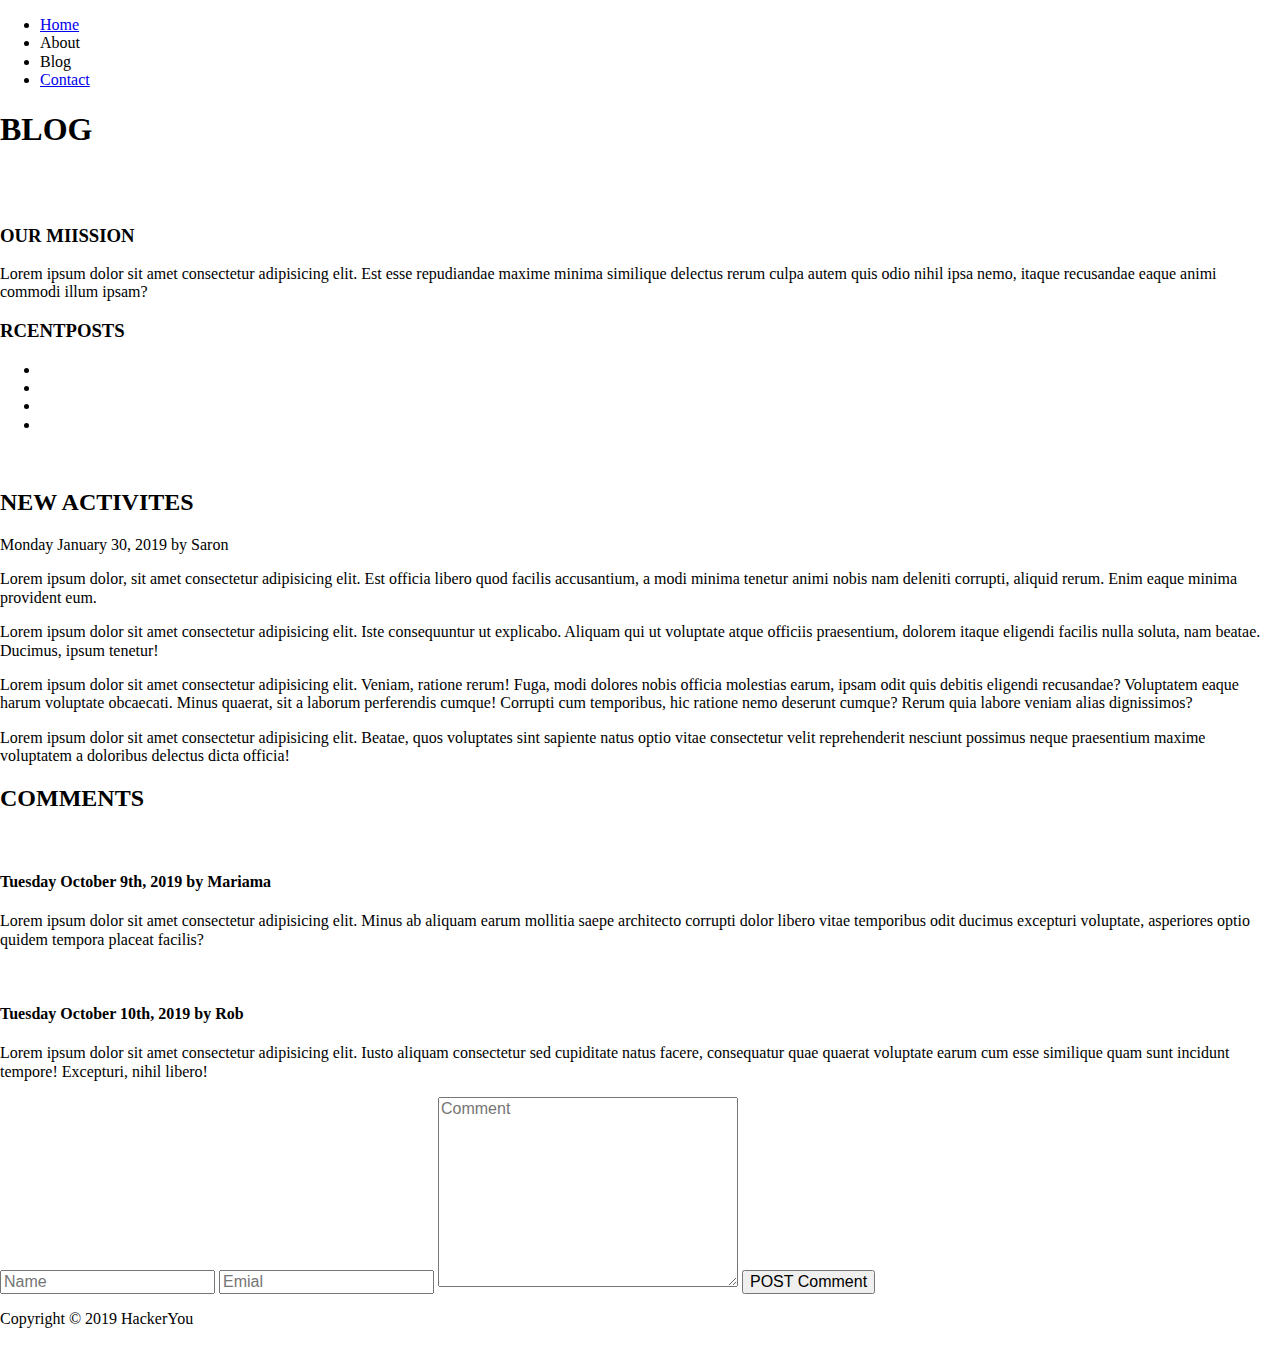
==== blog.html @ 9a39a4d1 "fill in all the html content" ====
<!DOCTYPE html>
<html lang="en">

<head>
    <meta charset="UTF-8">
    <title>Hongjian's Fun Place</title>
    <link href='http://fonts.googleapis.com/css?family=Open+Sans:400,800|Cardo:400,400italic,700' rel='stylesheet' type='text/css'>
    <link rel="stylesheet" href="styles/style.css">
</head>

<body>
    <header>
        <div class="wrapper">
            <nav>
                <ul>
                    <li><a href="index.html">Home</a></li>
                    <li><a>About</a></li>
                    <li><a>Blog</a></li>
                    <li><a href="contact.html">Contact</a></li>
                </ul>
            </nav>
            <h1>B<span>LOG</span></h1>
            <img src="" alt="">
        </div>
    </header>
    <main>
        <div class="mission">
            <img src="" alt="">
            <div>
                <h3>O<span>UR MIISSION</span></h3>
                <p>Lorem ipsum dolor sit amet consectetur adipisicing elit. Est esse repudiandae maxime minima similique delectus rerum culpa autem quis odio nihil ipsa nemo, itaque recusandae eaque animi commodi illum ipsam?</p>
            </div>
            <div>
                <h3>R<span>CENT</span>P<span>OSTS</span></h3>
                <ul>
                    <li>
                        <a href=""></a>
                    </li>
                    <li>
                        <a href=""></a>
                    </li>
                    <li>
                        <a href=""></a>
                    </li>
                    <li>
                        <a href=""></a>
                    </li>
                </ul>
            </div>
        </div>
        <div class="post">
            <img src="" alt="">
            <div class="postContent">
                <h2>N<span>EW ACTIVITES</span></h2>
                <p class="date">Monday January 30, 2019 by Saron</p>
                <p>Lorem ipsum dolor, sit amet consectetur adipisicing elit. Est officia libero quod facilis accusantium, a modi minima tenetur animi nobis nam deleniti corrupti, aliquid rerum. Enim eaque minima provident eum.</p>
                <p>Lorem ipsum dolor sit amet consectetur adipisicing elit. Iste consequuntur ut explicabo. Aliquam qui ut voluptate atque officiis praesentium, dolorem itaque eligendi facilis nulla soluta, nam beatae. Ducimus, ipsum tenetur!</p>
                <p>Lorem ipsum dolor sit amet consectetur adipisicing elit. Veniam, ratione rerum! Fuga, modi dolores nobis officia molestias earum, ipsam odit quis debitis eligendi recusandae? Voluptatem eaque harum voluptate obcaecati. Minus quaerat, sit
                    a laborum perferendis cumque! Corrupti cum temporibus, hic ratione nemo deserunt cumque? Rerum quia labore veniam alias dignissimos?
                </p>
                <p>Lorem ipsum dolor sit amet consectetur adipisicing elit. Beatae, quos voluptates sint sapiente natus optio vitae consectetur velit reprehenderit nesciunt possimus neque praesentium maxime voluptatem a doloribus delectus dicta officia!</p>
            </div>
        </div>
        <div class="comments">
            <h2>C<span>OMMENTS</span></h2>

            <div>
                <img src="" alt="">
                <h4>Tuesday October 9th, 2019 by Mariama</h4>
                <p>Lorem ipsum dolor sit amet consectetur adipisicing elit. Minus ab aliquam earum mollitia saepe architecto corrupti dolor libero vitae temporibus odit ducimus excepturi voluptate, asperiores optio quidem tempora placeat facilis?</p>
            </div>
            <div>
                <img src="" alt="">
                <h4>Tuesday October 10th, 2019 by Rob</h4>
                <p>Lorem ipsum dolor sit amet consectetur adipisicing elit. Iusto aliquam consectetur sed cupiditate natus facere, consequatur quae quaerat voluptate earum cum esse similique quam sunt incidunt tempore! Excepturi, nihil libero!</p>
            </div>

            <form action="">
                <input type="text" placeholder="Name">
                <input type="emial" placeholder="Emial">
                <textarea name="specialInstructions" id="specialInstructions" cols="30" rows="10" placeholder="Comment"></textarea>
                <button type="submit">POST Comment</button>
            </form>

        </div>
        <div>

        </div>
    </main>
    <footer>
        <p>Copyright © 2019 HackerYou</p>
    </footer>
</body>

</html>
---- styles/style.css ----
html {
  line-height: 1.15;
  -ms-text-size-adjust: 100%;
  -webkit-text-size-adjust: 100%;
}

body {
  margin: 0;
}

article,
aside,
footer,
header,
nav,
section {
  display: block;
}

h1 {
  font-size: 2em;
  margin: 0.67em 0;
}

figcaption,
figure,
main {
  display: block;
}

figure {
  margin: 1em 40px;
}

hr {
  -webkit-box-sizing: content-box;
          box-sizing: content-box;
  height: 0;
  overflow: visible;
}

pre {
  font-family: monospace, monospace;
  font-size: 1em;
}

a {
  background-color: transparent;
  -webkit-text-decoration-skip: objects;
}

abbr[title] {
  border-bottom: none;
  text-decoration: underline;
  -webkit-text-decoration: underline dotted;
          text-decoration: underline dotted;
}

b,
strong {
  font-weight: inherit;
}

b,
strong {
  font-weight: bolder;
}

code,
kbd,
samp {
  font-family: monospace, monospace;
  font-size: 1em;
}

dfn {
  font-style: italic;
}

mark {
  background-color: #ff0;
  color: #000;
}

small {
  font-size: 80%;
}

sub,
sup {
  font-size: 75%;
  line-height: 0;
  position: relative;
  vertical-align: baseline;
}

sub {
  bottom: -0.25em;
}

sup {
  top: -0.5em;
}

audio,
video {
  display: inline-block;
}

audio:not([controls]) {
  display: none;
  height: 0;
}

img {
  border-style: none;
}

svg:not(:root) {
  overflow: hidden;
}

button,
input,
optgroup,
select,
textarea {
  font-family: sans-serif;
  font-size: 100%;
  line-height: 1.15;
  margin: 0;
}

button,
input {
  overflow: visible;
}

button,
select {
  text-transform: none;
}

button,
html [type=button],
[type=reset],
[type=submit] {
  -webkit-appearance: button;
}

button::-moz-focus-inner,
[type=button]::-moz-focus-inner,
[type=reset]::-moz-focus-inner,
[type=submit]::-moz-focus-inner {
  border-style: none;
  padding: 0;
}

button:-moz-focusring,
[type=button]:-moz-focusring,
[type=reset]:-moz-focusring,
[type=submit]:-moz-focusring {
  outline: 1px dotted ButtonText;
}

fieldset {
  padding: 0.35em 0.75em 0.625em;
}

legend {
  -webkit-box-sizing: border-box;
          box-sizing: border-box;
  color: inherit;
  display: table;
  max-width: 100%;
  padding: 0;
  white-space: normal;
}

progress {
  display: inline-block;
  vertical-align: baseline;
}

textarea {
  overflow: auto;
}

[type=checkbox],
[type=radio] {
  -webkit-box-sizing: border-box;
          box-sizing: border-box;
  padding: 0;
}

[type=number]::-webkit-inner-spin-button,
[type=number]::-webkit-outer-spin-button {
  height: auto;
}

[type=search] {
  -webkit-appearance: textfield;
  outline-offset: -2px;
}

[type=search]::-webkit-search-cancel-button,
[type=search]::-webkit-search-decoration {
  -webkit-appearance: none;
}

::-webkit-file-upload-button {
  -webkit-appearance: button;
  font: inherit;
}

details,
menu {
  display: block;
}

summary {
  display: list-item;
}

canvas {
  display: inline-block;
}

template {
  display: none;
}

[hidden] {
  display: none;
}

.clearfix:after {
  visibility: hidden;
  display: block;
  font-size: 0;
  content: "";
  clear: both;
  height: 0;
}

html {
  -webkit-box-sizing: border-box;
  box-sizing: border-box;
}

*,
*:before,
*:after {
  -webkit-box-sizing: inherit;
          box-sizing: inherit;
}

.sr-only {
  position: absolute;
  width: 1px;
  height: 1px;
  margin: -1px;
  border: 0;
  padding: 0;
  white-space: nowrap;
  -webkit-clip-path: inset(100%);
          clip-path: inset(100%);
  clip: rect(0 0 0 0);
  overflow: hidden;
}
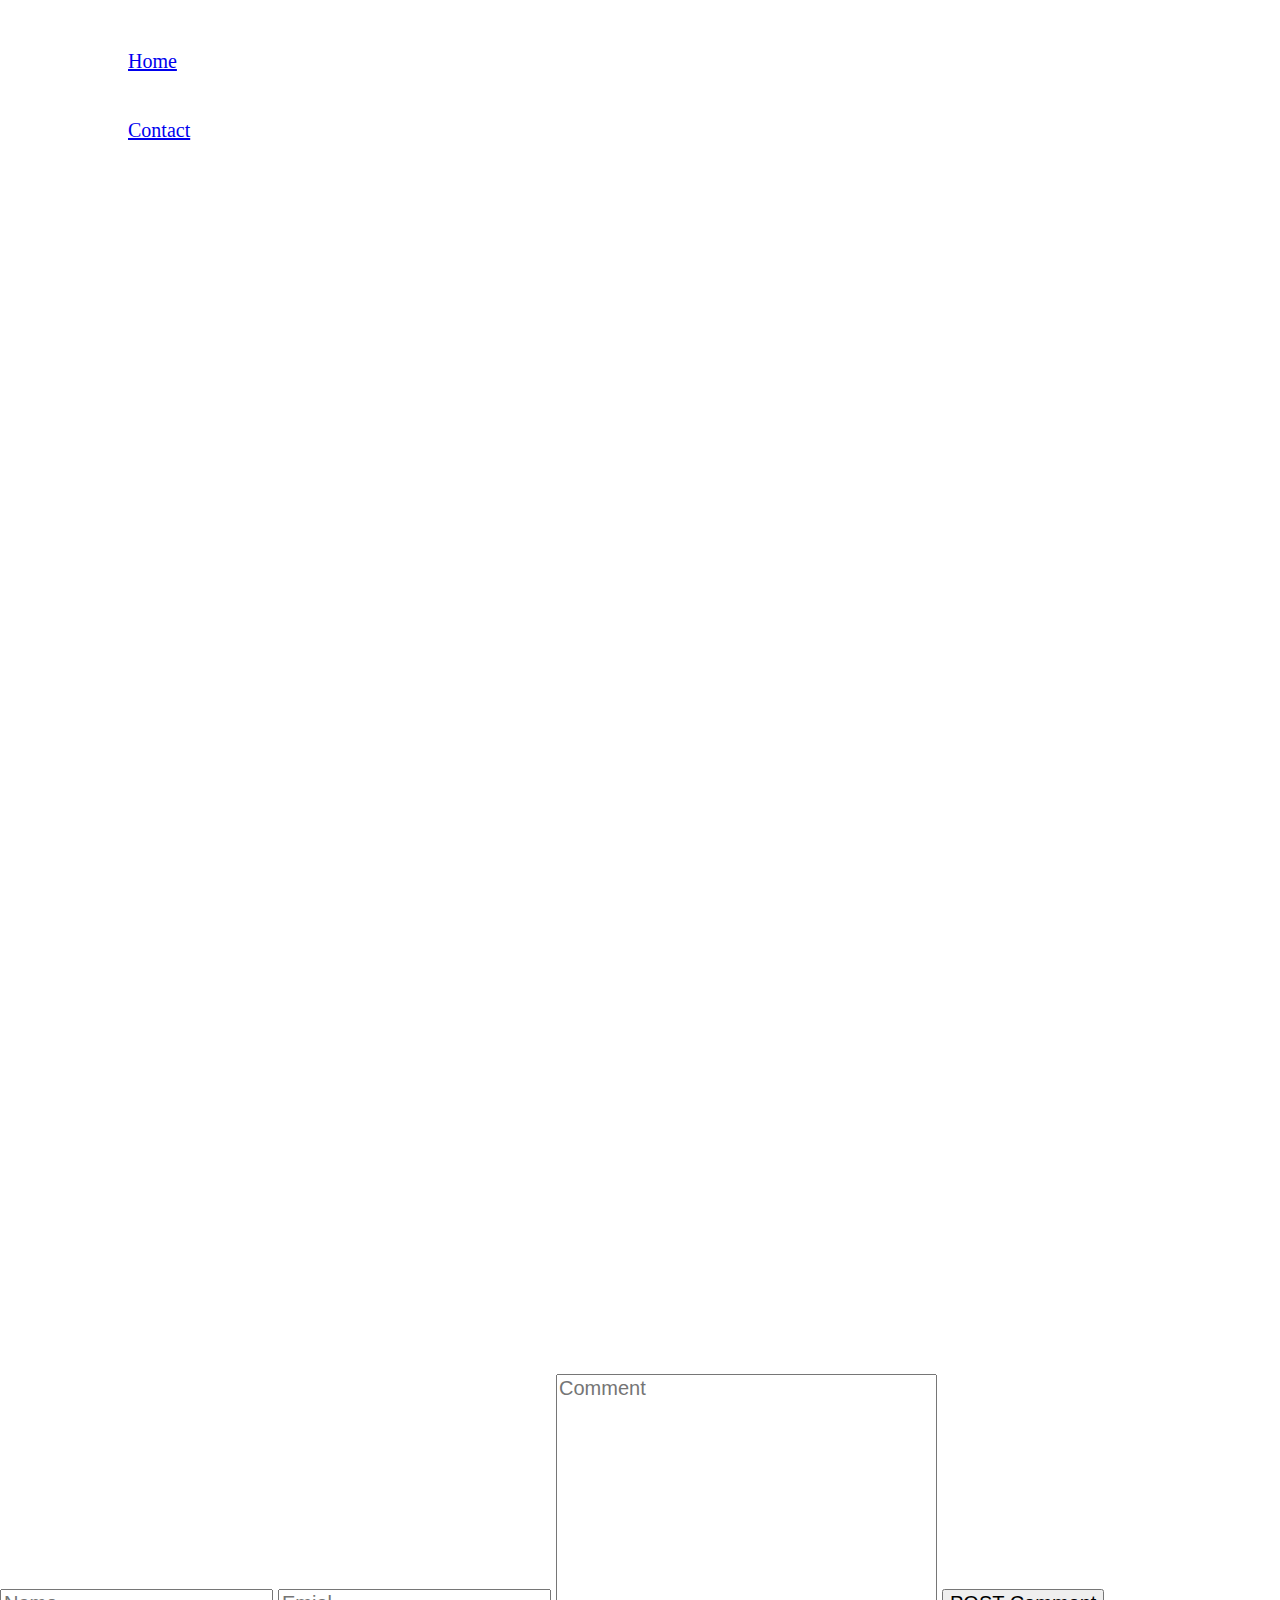
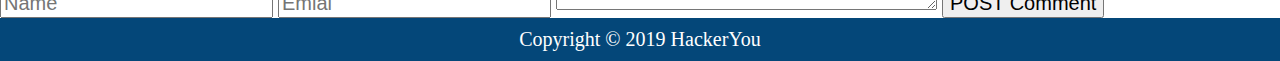
==== commit 8041274f: "add img src to html, add some css" ====
--- a/blog.html
+++ b/blog.html
@@ -10,7 +10,7 @@
 
 <body>
     <header>
-        <div class="wrapper">
+        <div class="wrapper clearfix">
             <nav>
                 <ul>
                     <li><a href="index.html">Home</a></li>
--- a/styles/style.css
+++ b/styles/style.css
@@ -267,4 +267,98 @@
           clip-path: inset(100%);
   clip: rect(0 0 0 0);
   overflow: hidden;
+}
+
+.homeHeader {
+  background-image: url("../funplaceAssets/homeHeader.jpg");
+  background-size: cover;
+  background-position: center;
+  height: 100vh;
+  position: relative;
+}
+
+.homeHeader img {
+  position: absolute;
+  right: 0;
+  bottom: -200px;
+}
+
+.homeHeader h1 {
+  float: left;
+  height: 80%;
+  display: -webkit-box;
+  display: -ms-flexbox;
+  display: flex;
+  -webkit-box-align: end;
+      -ms-flex-align: end;
+          align-items: flex-end;
+}
+
+.gallery {
+  background: #474BB5;
+  background-size: cover;
+  background-position: center;
+  text-align: center;
+}
+
+.gallery ul {
+  margin: 0 40px;
+}
+
+.gallery li {
+  float: left;
+  width: calc((100% - 40px)/3);
+}
+
+.gallery li:first-child {
+  margin-left: 20px;
+}
+
+body {
+  color: white;
+  font-size: 20px;
+}
+
+header {
+  display: -webkit-box;
+  display: -ms-flexbox;
+  display: flex;
+}
+
+header,
+section {
+  padding: 50px 0;
+}
+
+ul {
+  padding: 0;
+  margin: 0;
+  list-style: none;
+}
+
+img {
+  max-width: 100%;
+}
+
+h1 {
+  margin: 0;
+  font-size: 7.26rem;
+  width: 400px;
+  font-weight: 400;
+  float: left;
+}
+
+footer {
+  background-color: #044779;
+  text-align: center;
+  padding: 10px 0;
+}
+
+footer p {
+  margin: 0;
+}
+
+.wrapper {
+  width: 80%;
+  margin: 0 auto;
 }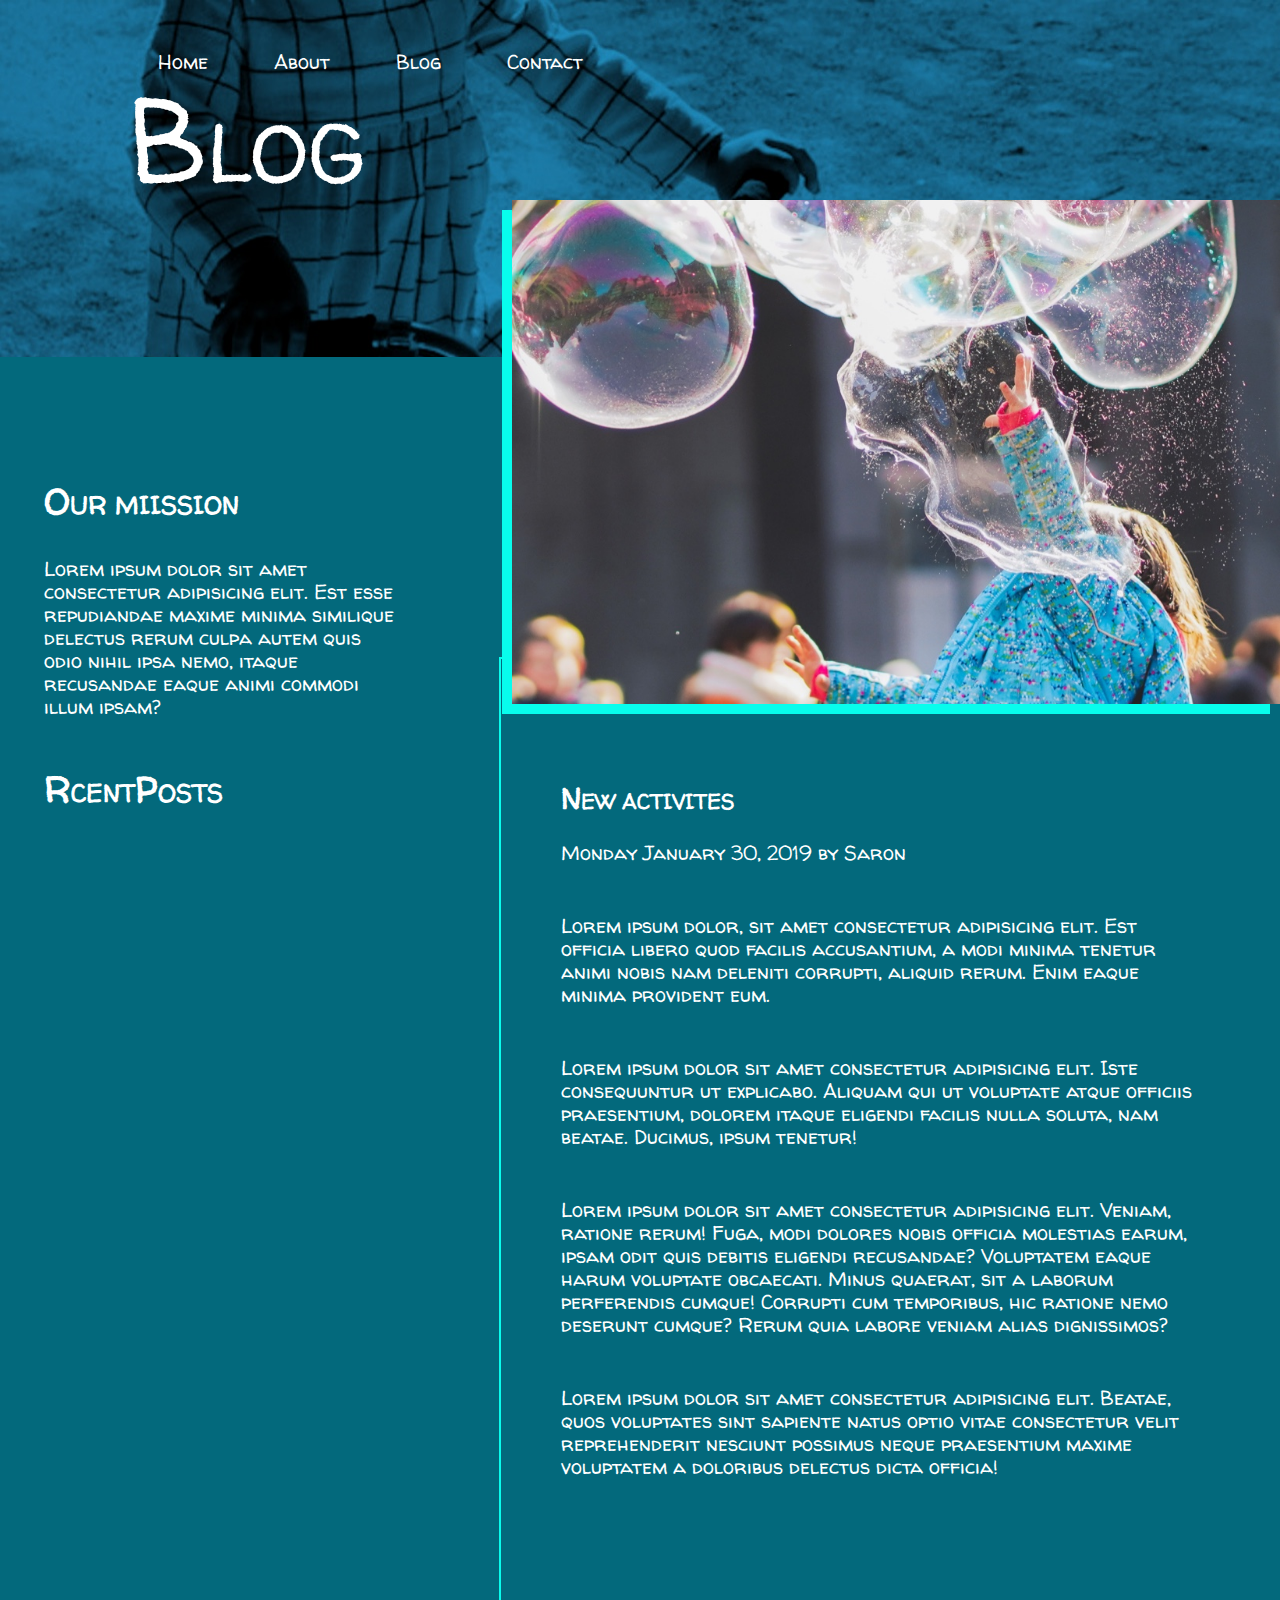
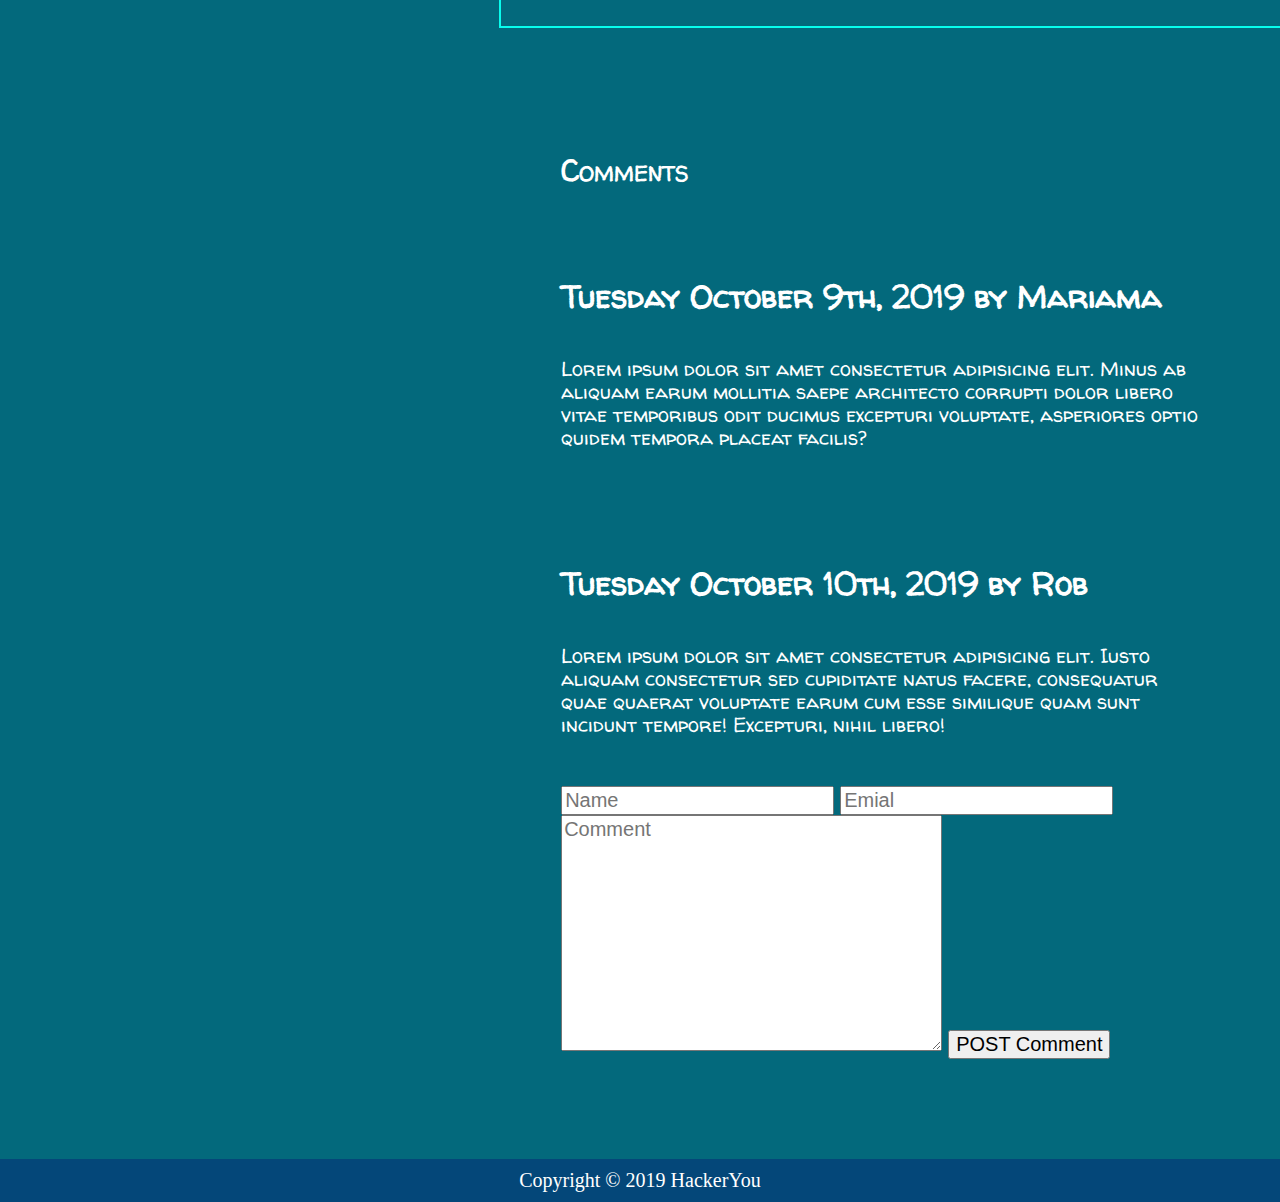
==== commit 09757cae: "adding more css" ====
--- a/blog.html
+++ b/blog.html
@@ -4,12 +4,14 @@
 <head>
     <meta charset="UTF-8">
     <title>Hongjian's Fun Place</title>
-    <link href='http://fonts.googleapis.com/css?family=Open+Sans:400,800|Cardo:400,400italic,700' rel='stylesheet' type='text/css'>
+    <link rel="preconnect" href="https://fonts.googleapis.com">
+    <link rel="preconnect" href="https://fonts.gstatic.com" crossorigin>
+    <link href="https://fonts.googleapis.com/css2?family=Walter+Turncoat&display=swap" rel="stylesheet">
     <link rel="stylesheet" href="styles/style.css">
 </head>
 
 <body>
-    <header>
+    <header class="blogHeader">
         <div class="wrapper clearfix">
             <nav>
                 <ul>
@@ -23,34 +25,36 @@
             <img src="" alt="">
         </div>
     </header>
-    <main>
+    <main class="blogMain">
         <div class="mission">
             <img src="" alt="">
-            <div>
+            <div class="wrapper">
                 <h3>O<span>UR MIISSION</span></h3>
                 <p>Lorem ipsum dolor sit amet consectetur adipisicing elit. Est esse repudiandae maxime minima similique delectus rerum culpa autem quis odio nihil ipsa nemo, itaque recusandae eaque animi commodi illum ipsam?</p>
+                <div>
+                    <h3>R<span>CENT</span>P<span>OSTS</span></h3>
+                    <ul>
+                        <li>
+                            <a href=""></a>
+                        </li>
+                        <li>
+                            <a href=""></a>
+                        </li>
+                        <li>
+                            <a href=""></a>
+                        </li>
+                        <li>
+                            <a href=""></a>
+                        </li>
+                    </ul>
+                </div>
             </div>
-            <div>
-                <h3>R<span>CENT</span>P<span>OSTS</span></h3>
-                <ul>
-                    <li>
-                        <a href=""></a>
-                    </li>
-                    <li>
-                        <a href=""></a>
-                    </li>
-                    <li>
-                        <a href=""></a>
-                    </li>
-                    <li>
-                        <a href=""></a>
-                    </li>
-                </ul>
-            </div>
+
         </div>
+        <img id="blogPostImage" src="funplaceAssets/blogPostImage.jpg" alt="blogPostImage">
         <div class="post">
-            <img src="" alt="">
-            <div class="postContent">
+
+            <div class="postContent wrapper">
                 <h2>N<span>EW ACTIVITES</span></h2>
                 <p class="date">Monday January 30, 2019 by Saron</p>
                 <p>Lorem ipsum dolor, sit amet consectetur adipisicing elit. Est officia libero quod facilis accusantium, a modi minima tenetur animi nobis nam deleniti corrupti, aliquid rerum. Enim eaque minima provident eum.</p>
@@ -60,32 +64,31 @@
                 </p>
                 <p>Lorem ipsum dolor sit amet consectetur adipisicing elit. Beatae, quos voluptates sint sapiente natus optio vitae consectetur velit reprehenderit nesciunt possimus neque praesentium maxime voluptatem a doloribus delectus dicta officia!</p>
             </div>
+            <div class="comments wrapper">
+                <h2>C<span>OMMENTS</span></h2>
+
+                <div>
+                    <img src="" alt="">
+                    <h4>Tuesday October 9th, 2019 by Mariama</h4>
+                    <p>Lorem ipsum dolor sit amet consectetur adipisicing elit. Minus ab aliquam earum mollitia saepe architecto corrupti dolor libero vitae temporibus odit ducimus excepturi voluptate, asperiores optio quidem tempora placeat facilis?</p>
+                </div>
+                <div>
+                    <img src="" alt="">
+                    <h4>Tuesday October 10th, 2019 by Rob</h4>
+                    <p>Lorem ipsum dolor sit amet consectetur adipisicing elit. Iusto aliquam consectetur sed cupiditate natus facere, consequatur quae quaerat voluptate earum cum esse similique quam sunt incidunt tempore! Excepturi, nihil libero!</p>
+                </div>
+
+                <form action="">
+                    <input type="text" placeholder="Name">
+                    <input type="emial" placeholder="Emial">
+                    <textarea name="specialInstructions" id="specialInstructions" cols="30" rows="10" placeholder="Comment"></textarea>
+                    <button type="submit">POST Comment</button>
+                </form>
+
+            </div>
         </div>
-        <div class="comments">
-            <h2>C<span>OMMENTS</span></h2>
 
-            <div>
-                <img src="" alt="">
-                <h4>Tuesday October 9th, 2019 by Mariama</h4>
-                <p>Lorem ipsum dolor sit amet consectetur adipisicing elit. Minus ab aliquam earum mollitia saepe architecto corrupti dolor libero vitae temporibus odit ducimus excepturi voluptate, asperiores optio quidem tempora placeat facilis?</p>
-            </div>
-            <div>
-                <img src="" alt="">
-                <h4>Tuesday October 10th, 2019 by Rob</h4>
-                <p>Lorem ipsum dolor sit amet consectetur adipisicing elit. Iusto aliquam consectetur sed cupiditate natus facere, consequatur quae quaerat voluptate earum cum esse similique quam sunt incidunt tempore! Excepturi, nihil libero!</p>
-            </div>
 
-            <form action="">
-                <input type="text" placeholder="Name">
-                <input type="emial" placeholder="Emial">
-                <textarea name="specialInstructions" id="specialInstructions" cols="30" rows="10" placeholder="Comment"></textarea>
-                <button type="submit">POST Comment</button>
-            </form>
-
-        </div>
-        <div>
-
-        </div>
     </main>
     <footer>
         <p>Copyright © 2019 HackerYou</p>
--- a/styles/style.css
+++ b/styles/style.css
@@ -1,3 +1,4 @@
+@import url("https://cdnjs.cloudflare.com/ajax/libs/font-awesome/4.7.0/css/font-awesome.min.css");
 html {
   line-height: 1.15;
   -ms-text-size-adjust: 100%;
@@ -269,11 +270,15 @@
   overflow: hidden;
 }
 
+a {
+  text-decoration: none;
+}
+
 .homeHeader {
   background-image: url("../funplaceAssets/homeHeader.jpg");
   background-size: cover;
   background-position: center;
-  height: 100vh;
+  height: 70vh;
   position: relative;
 }
 
@@ -294,8 +299,18 @@
           align-items: flex-end;
 }
 
+.gallery,
+.intro {
+  background: #474BB5;
+}
+
+.nav,
+.roadTrips,
+.events {
+  background: #03697C;
+}
+
 .gallery {
-  background: #474BB5;
   background-size: cover;
   background-position: center;
   text-align: center;
@@ -303,26 +318,247 @@
 
 .gallery ul {
   margin: 0 40px;
+  display: -webkit-box;
+  display: -ms-flexbox;
+  display: flex;
+  -webkit-box-pack: justify;
+      -ms-flex-pack: justify;
+          justify-content: space-between;
 }
 
 .gallery li {
   float: left;
   width: calc((100% - 40px)/3);
+  margin-right: 40px;
+}
+
+.gallery li:last-child {
+  margin-right: 0;
 }
 
 .gallery li:first-child {
   margin-left: 20px;
+}
+
+.nav {
+  background-size: cover;
+  background-position: center;
+}
+
+.nav a {
+  font-size: 2.25rem;
+  color: white;
+}
+
+.nav ul {
+  margin-top: 200px;
+  margin-bottom: 100px;
+  height: 100%;
+}
+
+.nav li {
+  float: left;
+  width: calc((100% - 140px)/2);
+  list-style: none;
+  position: relative;
+}
+
+.nav li:nth-child(odd) {
+  margin-right: 80px;
+}
+
+.nav i {
+  font-size: 1.5rem;
+  color: #044779;
+  background: #08FDED;
+  border-radius: 100%;
+  padding: 15px;
+  width: 55px;
+  height: 55px;
+  display: inline-block;
+  margin-right: 20px;
+  vertical-align: middle;
+  text-align: center;
+}
+
+.nav p {
+  margin-left: 80px;
+}
+
+.intro {
+  background-size: cover;
+  background-position: center;
+  position: relative;
+}
+
+.intro section {
+  float: left;
+  width: 100%;
+}
+
+#imgRight,
+#imgLeft {
+  position: absolute;
+  width: 40%;
+}
+
+#imgRight {
+  bottom: -50px;
+  right: 0px;
+  -webkit-box-shadow: -35px -35px 0 -15px #08FDED;
+          box-shadow: -35px -35px 0 -15px #08FDED;
+}
+
+#imgLeft {
+  top: -50px;
+  left: 0;
+  -webkit-box-shadow: 35px 35px 0 -15px #08FDED;
+          box-shadow: 35px 35px 0 -15px #08FDED;
+}
+
+.textRight,
+.textLeft {
+  width: 40%;
+}
+
+.textLeft {
+  float: left;
+  text-align: right;
+}
+
+.textRight {
+  float: right;
+  text-align: left;
+}
+
+.readMore {
+  background: #08FDED;
+  padding: 10px 30px;
+  text-decoration: none;
+  color: #044779;
+}
+
+.roadTrips {
+  text-align: center;
+}
+
+.events {
+  margin-bottom: 0;
+  margin-top: 0;
+  padding-bottom: 1px;
+}
+
+#banner {
+  width: 100%;
+  height: auto;
+}
+
+.eventImg {
+  float: left;
+  width: 40%;
+}
+
+.eventImg img {
+  -webkit-box-shadow: -20px 20px #08FDED;
+          box-shadow: -20px 20px #08FDED;
+}
+
+.eventText {
+  float: right;
+  width: 60%;
+}
+
+.eventText h3 {
+  margin-top: 0;
+}
+
+.blogHeader {
+  background-image: url("../funplaceAssets/blogHeader.jpg");
+}
+
+.blogMain {
+  background: #03697C;
+  overflow: hidden;
+  display: -webkit-box;
+  display: -ms-flexbox;
+  display: flex;
+  -webkit-box-orient: horizontal;
+  -webkit-box-direction: normal;
+      -ms-flex-direction: row;
+          flex-direction: row;
+  gap: 40px;
+}
+
+.blogMain .wrapper {
+  position: relative;
+}
+
+.post {
+  margin-top: 300px;
+  float: right;
+  display: -webkit-box;
+  display: -ms-flexbox;
+  display: flex;
+  -webkit-box-orient: vertical;
+  -webkit-box-direction: normal;
+      -ms-flex-direction: column;
+          flex-direction: column;
+}
+
+#blogPostImage {
+  width: 60%;
+  position: absolute;
+  top: 200px;
+  z-index: 1;
+  right: 0;
+  -webkit-box-shadow: -10px 10px #08FDED;
+          box-shadow: -10px 10px #08FDED;
+}
+
+.postContent {
+  position: relative;
+  float: right;
+}
+
+.postContent::after {
+  content: "";
+  position: absolute;
+  top: -100px;
+  right: -200px;
+  bottom: -100px;
+  left: -62px;
+  border: 2px solid #08FDED;
 }
 
 body {
   color: white;
   font-size: 20px;
-}
-
-header {
+  font-family: "Walter Turncoat", cursive;
+}
+
+.wrapper {
+  width: 80%;
+  margin: 100px auto;
+}
+
+span {
+  font-size: 0.7em;
+}
+
+p {
+  margin-bottom: 50px;
+}
+
+header .wrapper {
   display: -webkit-box;
   display: -ms-flexbox;
   display: flex;
+  -webkit-box-orient: vertical;
+  -webkit-box-direction: normal;
+      -ms-flex-direction: column;
+          flex-direction: column;
+  height: 100%;
+  margin-top: 0;
 }
 
 header,
@@ -348,17 +584,35 @@
   float: left;
 }
 
+h3 {
+  font-size: 2.25rem;
+}
+
+h4 {
+  font-size: 2rem;
+}
+
+nav {
+  float: left;
+}
+
+nav li {
+  display: inline-block;
+}
+
+nav a {
+  color: white;
+  padding: 10px 30px;
+  text-decoration: none;
+}
+
 footer {
   background-color: #044779;
   text-align: center;
   padding: 10px 0;
+  font-family: none;
 }
 
 footer p {
   margin: 0;
-}
-
-.wrapper {
-  width: 80%;
-  margin: 0 auto;
 }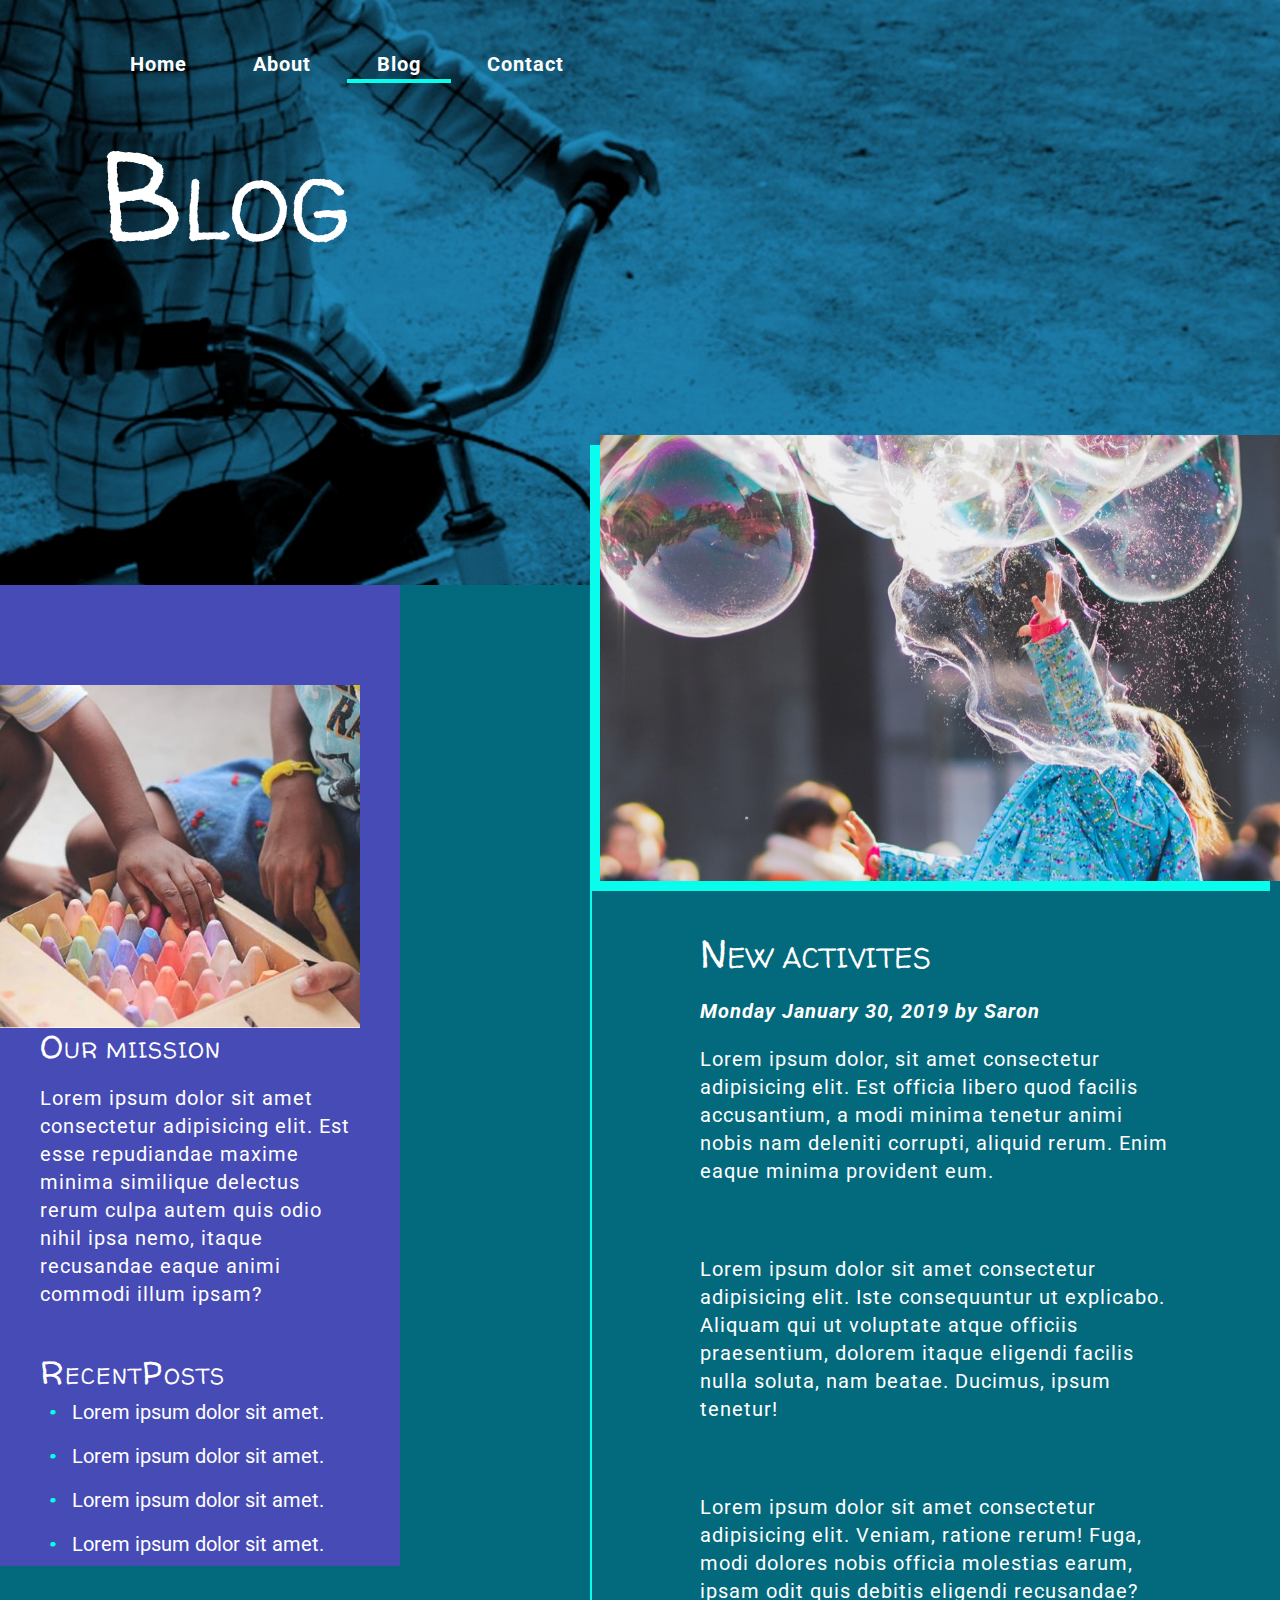
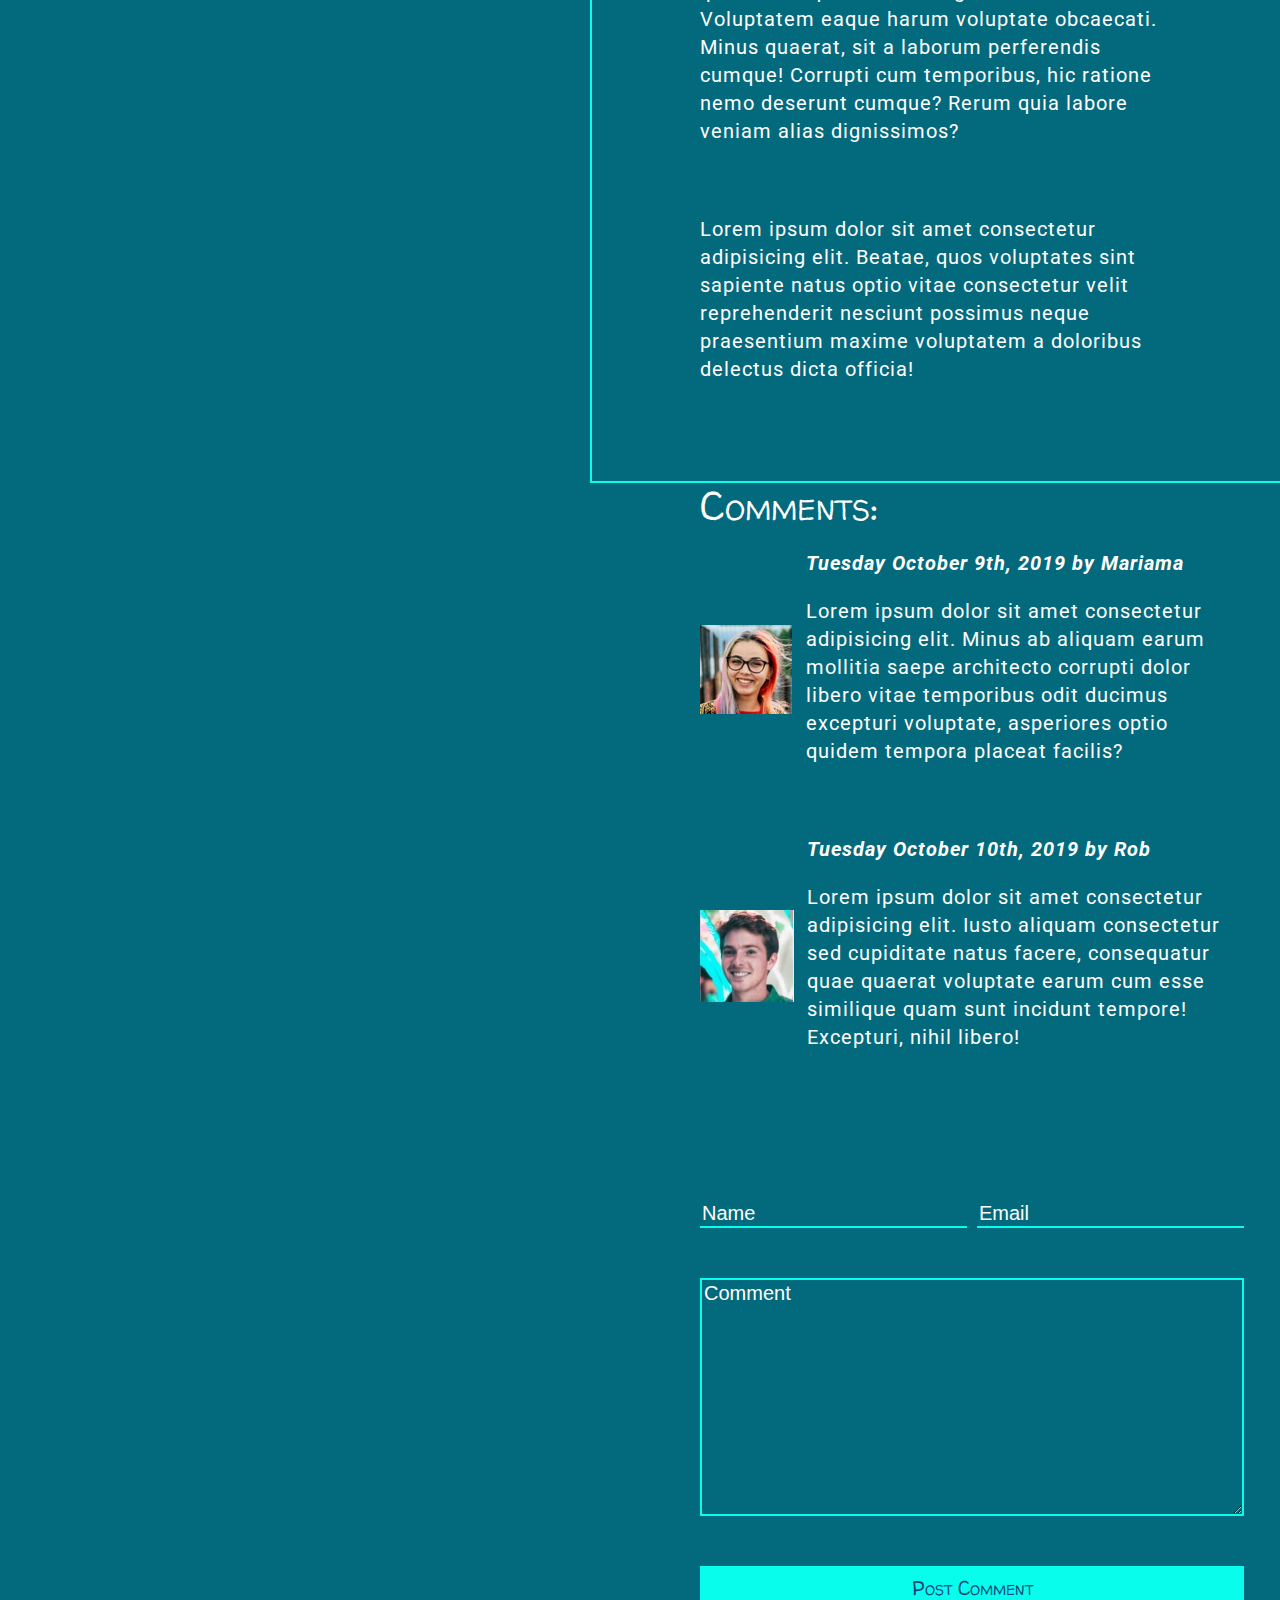
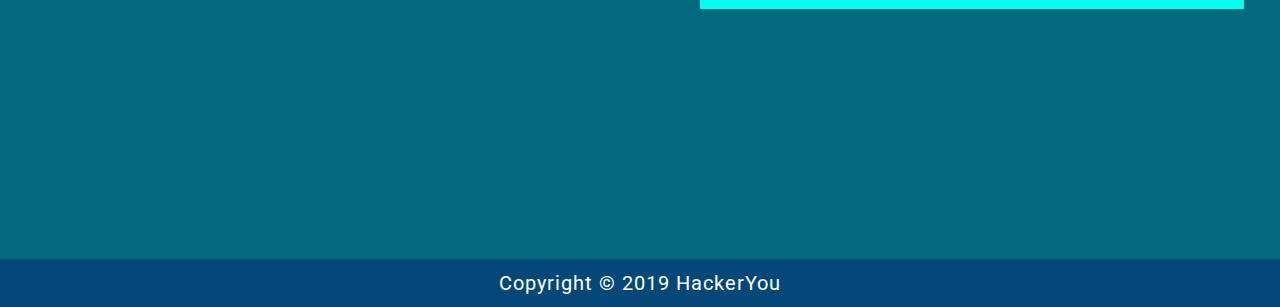
==== commit 41a03642: "final version" ====
--- a/blog.html
+++ b/blog.html
@@ -7,6 +7,8 @@
     <link rel="preconnect" href="https://fonts.googleapis.com">
     <link rel="preconnect" href="https://fonts.gstatic.com" crossorigin>
     <link href="https://fonts.googleapis.com/css2?family=Walter+Turncoat&display=swap" rel="stylesheet">
+    <link href="https://fonts.googleapis.com/css2?family=Roboto:ital,wght@0,400;0,700;1,700&display=swap" rel="stylesheet">
+    <meta name="viewport" content="width=device-width, initial-scale=1.0">
     <link rel="stylesheet" href="styles/style.css">
 </head>
 
@@ -16,77 +18,90 @@
             <nav>
                 <ul>
                     <li><a href="index.html">Home</a></li>
-                    <li><a>About</a></li>
-                    <li><a>Blog</a></li>
+                    <li><a href="">About</a></li>
+                    <li id="blogLink"><a>Blog</a></li>
                     <li><a href="contact.html">Contact</a></li>
                 </ul>
             </nav>
             <h1>B<span>LOG</span></h1>
-            <img src="" alt="">
         </div>
     </header>
     <main class="blogMain">
         <div class="mission">
-            <img src="" alt="">
-            <div class="wrapper">
-                <h3>O<span>UR MIISSION</span></h3>
+            <img src="funplaceAssets/blogSideImage.jpg" alt="blogSideImage">
+            <div class="missionText">
+                <p class="title">O<span>UR MIISSION</span></p>
                 <p>Lorem ipsum dolor sit amet consectetur adipisicing elit. Est esse repudiandae maxime minima similique delectus rerum culpa autem quis odio nihil ipsa nemo, itaque recusandae eaque animi commodi illum ipsam?</p>
-                <div>
-                    <h3>R<span>CENT</span>P<span>OSTS</span></h3>
+                <div class="recentPosts">
+                    <p class="title">R<span>ECENT</span>P<span>OSTS</span></p>
                     <ul>
                         <li>
-                            <a href=""></a>
+                            <a href="">Lorem ipsum dolor sit amet.</a>
                         </li>
                         <li>
-                            <a href=""></a>
+                            <a href="">Lorem ipsum dolor sit amet.</a>
                         </li>
                         <li>
-                            <a href=""></a>
+                            <a href="">Lorem ipsum dolor sit amet.</a>
                         </li>
                         <li>
-                            <a href=""></a>
+                            <a href="">Lorem ipsum dolor sit amet.</a>
                         </li>
                     </ul>
                 </div>
             </div>
 
         </div>
-        <img id="blogPostImage" src="funplaceAssets/blogPostImage.jpg" alt="blogPostImage">
-        <div class="post">
-
-            <div class="postContent wrapper">
-                <h2>N<span>EW ACTIVITES</span></h2>
-                <p class="date">Monday January 30, 2019 by Saron</p>
-                <p>Lorem ipsum dolor, sit amet consectetur adipisicing elit. Est officia libero quod facilis accusantium, a modi minima tenetur animi nobis nam deleniti corrupti, aliquid rerum. Enim eaque minima provident eum.</p>
-                <p>Lorem ipsum dolor sit amet consectetur adipisicing elit. Iste consequuntur ut explicabo. Aliquam qui ut voluptate atque officiis praesentium, dolorem itaque eligendi facilis nulla soluta, nam beatae. Ducimus, ipsum tenetur!</p>
-                <p>Lorem ipsum dolor sit amet consectetur adipisicing elit. Veniam, ratione rerum! Fuga, modi dolores nobis officia molestias earum, ipsam odit quis debitis eligendi recusandae? Voluptatem eaque harum voluptate obcaecati. Minus quaerat, sit
-                    a laborum perferendis cumque! Corrupti cum temporibus, hic ratione nemo deserunt cumque? Rerum quia labore veniam alias dignissimos?
-                </p>
-                <p>Lorem ipsum dolor sit amet consectetur adipisicing elit. Beatae, quos voluptates sint sapiente natus optio vitae consectetur velit reprehenderit nesciunt possimus neque praesentium maxime voluptatem a doloribus delectus dicta officia!</p>
+        <section class="rightSection">
+            <div class="post">
+                <img id="blogPostImage" src="funplaceAssets/blogPostImage.jpg" alt="blogPostImage">
+                <div class="postContent">
+                    <h1>N<span>EW ACTIVITES</span></h1>
+                    <p class="date">Monday January 30, 2019 by Saron</p>
+                    <p>Lorem ipsum dolor, sit amet consectetur adipisicing elit. Est officia libero quod facilis accusantium, a modi minima tenetur animi nobis nam deleniti corrupti, aliquid rerum. Enim eaque minima provident eum.</p>
+                    <p>Lorem ipsum dolor sit amet consectetur adipisicing elit. Iste consequuntur ut explicabo. Aliquam qui ut voluptate atque officiis praesentium, dolorem itaque eligendi facilis nulla soluta, nam beatae. Ducimus, ipsum tenetur!</p>
+                    <p>Lorem ipsum dolor sit amet consectetur adipisicing elit. Veniam, ratione rerum! Fuga, modi dolores nobis officia molestias earum, ipsam odit quis debitis eligendi recusandae? Voluptatem eaque harum voluptate obcaecati. Minus quaerat,
+                        sit a laborum perferendis cumque! Corrupti cum temporibus, hic ratione nemo deserunt cumque? Rerum quia labore veniam alias dignissimos?
+                    </p>
+                    <p>Lorem ipsum dolor sit amet consectetur adipisicing elit. Beatae, quos voluptates sint sapiente natus optio vitae consectetur velit reprehenderit nesciunt possimus neque praesentium maxime voluptatem a doloribus delectus dicta officia!</p>
+                </div>
             </div>
             <div class="comments wrapper">
-                <h2>C<span>OMMENTS</span></h2>
+                <h1>C<span>OMMENTS</span>:</h1>
 
-                <div>
-                    <img src="" alt="">
-                    <h4>Tuesday October 9th, 2019 by Mariama</h4>
-                    <p>Lorem ipsum dolor sit amet consectetur adipisicing elit. Minus ab aliquam earum mollitia saepe architecto corrupti dolor libero vitae temporibus odit ducimus excepturi voluptate, asperiores optio quidem tempora placeat facilis?</p>
+                <div class="commentContent">
+                    <div class="commentImg">
+                        <img src="funplaceAssets/commentOne.jpg" alt=" commentOne">
+                    </div>
+                    <div class="commentText">
+                        <p class="date">Tuesday October 9th, 2019 by Mariama</p>
+                        <p>Lorem ipsum dolor sit amet consectetur adipisicing elit. Minus ab aliquam earum mollitia saepe architecto corrupti dolor libero vitae temporibus odit ducimus excepturi voluptate, asperiores optio quidem tempora placeat facilis?</p>
+                    </div>
                 </div>
-                <div>
-                    <img src="" alt="">
-                    <h4>Tuesday October 10th, 2019 by Rob</h4>
-                    <p>Lorem ipsum dolor sit amet consectetur adipisicing elit. Iusto aliquam consectetur sed cupiditate natus facere, consequatur quae quaerat voluptate earum cum esse similique quam sunt incidunt tempore! Excepturi, nihil libero!</p>
+                <div class="commentContent">
+                    <div class="commentImg">
+                        <img src="funplaceAssets/commentTwo.jpg " alt="commentTwo">
+                    </div>
+                    <div class="commentText">
+                        <p class="date">Tuesday October 10th, 2019 by Rob</p>
+                        <p>Lorem ipsum dolor sit amet consectetur adipisicing elit. Iusto aliquam consectetur sed cupiditate natus facere, consequatur quae quaerat voluptate earum cum esse similique quam sunt incidunt tempore! Excepturi, nihil libero!</p>
+                    </div>
                 </div>
 
-                <form action="">
-                    <input type="text" placeholder="Name">
-                    <input type="emial" placeholder="Emial">
-                    <textarea name="specialInstructions" id="specialInstructions" cols="30" rows="10" placeholder="Comment"></textarea>
-                    <button type="submit">POST Comment</button>
+                <form class="blogForm" action=" ">
+                    <div class="userInput">
+                        <label for="text">Name</label>
+                        <input type="text " placeholder="Name">
+                        <label for="email">Email</label>
+                        <input type="emial " placeholder="Email">
+                    </div>
+                    <textarea name="specialInstructions " id="specialInstructions " cols="30 " rows="10 " placeholder="Comment "></textarea>
+                    <button type="submit ">P<span>OST</span> C<span>OMMENT</span></button>
                 </form>
 
             </div>
-        </div>
+        </section>
+
 
 
     </main>
--- a/styles/style.css
+++ b/styles/style.css
@@ -1,3 +1,4 @@
+@charset "UTF-8";
 @import url("https://cdnjs.cloudflare.com/ajax/libs/font-awesome/4.7.0/css/font-awesome.min.css");
 html {
   line-height: 1.15;
@@ -282,6 +283,10 @@
   position: relative;
 }
 
+.homeHeader h1 {
+  font-size: 7.26em;
+}
+
 .homeHeader img {
   position: absolute;
   right: 0;
@@ -445,7 +450,7 @@
 .events {
   margin-bottom: 0;
   margin-top: 0;
-  padding-bottom: 1px;
+  padding-bottom: 50px;
 }
 
 #banner {
@@ -472,29 +477,144 @@
   margin-top: 0;
 }
 
+#homeLink::after {
+  content: "";
+  display: block;
+  margin: 0 auto;
+  width: 100%;
+  border-bottom: 4px solid #08FDED;
+}
+
+@media only screen and (max-width: 1450px) {
+  .homeHeader h1 {
+    font-size: 100px;
+  }
+
+  .homeHeader img {
+    width: 50%;
+  }
+
+  .eventImg img {
+    display: none;
+  }
+
+  .eventText {
+    width: 100%;
+    text-align: center;
+  }
+}
+@media only screen and (max-width: 1000px) {
+  .homeHeader h1 {
+    font-size: 50px;
+    text-align: center;
+  }
+
+  .homeHeader img {
+    display: none;
+  }
+
+  .nav ul {
+    display: -webkit-box;
+    display: -ms-flexbox;
+    display: flex;
+    -webkit-box-orient: vertical;
+    -webkit-box-direction: normal;
+        -ms-flex-direction: column;
+            flex-direction: column;
+  }
+
+  .nav li {
+    width: 100%;
+  }
+
+  #imgRight,
+#imgLeft {
+    position: relative;
+    width: 100%;
+    -webkit-box-shadow: none;
+            box-shadow: none;
+  }
+
+  .intro,
+.intro .wrapper {
+    display: -webkit-box;
+    display: -ms-flexbox;
+    display: flex;
+    -webkit-box-orient: vertical;
+    -webkit-box-direction: normal;
+        -ms-flex-direction: column;
+            flex-direction: column;
+  }
+
+  .textLeft,
+.textRight {
+    width: 100%;
+  }
+
+  .gallery ul {
+    display: -webkit-box;
+    display: -ms-flexbox;
+    display: flex;
+    -webkit-box-orient: vertical;
+    -webkit-box-direction: normal;
+        -ms-flex-direction: column;
+            flex-direction: column;
+  }
+
+  .gallery li {
+    width: 100%;
+  }
+
+  .gallery li:first-child {
+    margin-left: 0;
+  }
+}
 .blogHeader {
   background-image: url("../funplaceAssets/blogHeader.jpg");
+  background-size: cover;
+  background-position: center;
+  height: 65vh;
+  position: relative;
+}
+
+.blogHeader h1 {
+  font-size: 6.1em;
+  line-height: 125.6px;
+  margin-top: 50px;
 }
 
 .blogMain {
   background: #03697C;
   overflow: hidden;
-  display: -webkit-box;
-  display: -ms-flexbox;
-  display: flex;
+  display: -webkit-inline-box;
+  display: -ms-inline-flexbox;
+  display: inline-flex;
   -webkit-box-orient: horizontal;
   -webkit-box-direction: normal;
       -ms-flex-direction: row;
           flex-direction: row;
-  gap: 40px;
+  gap: 200px;
+  overflow: visible;
 }
 
 .blogMain .wrapper {
   position: relative;
 }
 
-.post {
-  margin-top: 300px;
+.rightSection {
+  display: -webkit-box;
+  display: -ms-flexbox;
+  display: flex;
+  float: right;
+  -webkit-box-orient: vertical;
+  -webkit-box-direction: normal;
+      -ms-flex-direction: column;
+          flex-direction: column;
+}
+
+.rightSection,
+.post,
+.comments {
   float: right;
   display: -webkit-box;
   display: -ms-flexbox;
@@ -503,14 +623,17 @@
   -webkit-box-direction: normal;
       -ms-flex-direction: column;
           flex-direction: column;
+  position: relative;
+}
+
+.rightSection {
+  top: -200px;
+  float: right;
 }
 
 #blogPostImage {
-  width: 60%;
-  position: absolute;
-  top: 200px;
-  z-index: 1;
   right: 0;
+  width: 100%;
   -webkit-box-shadow: -10px 10px #08FDED;
           box-shadow: -10px 10px #08FDED;
 }
@@ -518,27 +641,315 @@
 .postContent {
   position: relative;
   float: right;
-}
-
-.postContent::after {
+  display: -webkit-box;
+  display: -ms-flexbox;
+  display: flex;
+  -webkit-box-orient: vertical;
+  -webkit-box-direction: normal;
+      -ms-flex-direction: column;
+          flex-direction: column;
+  margin: 50px 100px;
+}
+
+.post::after {
   content: "";
   position: absolute;
-  top: -100px;
-  right: -200px;
-  bottom: -100px;
-  left: -62px;
+  top: 100px;
+  right: 0px;
+  bottom: 0px;
+  left: -10px;
+  border-left: 2px solid #08FDED;
+  border-bottom: 2px solid #08FDED;
+}
+
+.commentContent {
+  display: -webkit-box;
+  display: -ms-flexbox;
+  display: flex;
+  -webkit-box-orient: horizontal;
+  -webkit-box-direction: normal;
+      -ms-flex-direction: row;
+          flex-direction: row;
+  -webkit-box-align: center;
+      -ms-flex-align: center;
+          align-items: center;
+}
+
+.commentImg {
+  float: left;
+  width: 100%;
+}
+
+.commentText {
+  float: right;
+}
+
+.mission {
+  margin-top: 100px;
+  float: left;
+  width: 100%;
+}
+
+.missionText {
+  background: #474BB5;
+  padding-left: 40px;
+  padding-right: 40px;
+  width: 400px;
+  float: right;
+  -webkit-box-shadow: 0 -500px #474BB5;
+          box-shadow: 0 -500px #474BB5;
+}
+
+.mission img {
+  width: 90%;
+  position: relative;
+}
+
+.recentPosts a {
+  color: white;
+  font-family: "Roboto", sans-serif;
+  padding: 30px 10px;
+}
+
+.recentPosts li {
+  padding: 10px;
+}
+
+.recentPosts li::before {
+  content: "•";
+  color: #08FDED;
+  font-weight: bold;
+  width: 1em;
+}
+
+.userInput {
+  display: -webkit-box;
+  display: -ms-flexbox;
+  display: flex;
+  -webkit-box-orient: horizontal;
+  -webkit-box-direction: normal;
+      -ms-flex-direction: row;
+          flex-direction: row;
+  margin-top: 100px;
+  margin-bottom: 50px;
+  -ms-flex-wrap: wrap;
+      flex-wrap: wrap;
+  -webkit-box-align: center;
+      -ms-flex-align: center;
+          align-items: center;
+  -webkit-box-pack: justify;
+      -ms-flex-pack: justify;
+          justify-content: space-between;
+}
+
+.userInput input,
+.blogForm textarea {
+  background-color: #03697C;
+}
+
+.userInput input {
+  width: calc(50% - 5px);
+  border: none;
+  border-bottom: 2px solid #08FDED;
+}
+
+.blogForm textarea {
   border: 2px solid #08FDED;
 }
 
+#blogLink::after {
+  content: "";
+  display: block;
+  margin: 0 auto;
+  width: 100%;
+  border-bottom: 4px solid #08FDED;
+}
+
+@media only screen and (max-width: 1230px) {
+  .blogMain {
+    gap: 0;
+  }
+}
+@media only screen and (max-width: 1025px) {
+  .blogMain {
+    -webkit-box-orient: vertical;
+    -webkit-box-direction: normal;
+        -ms-flex-direction: column;
+            flex-direction: column;
+  }
+
+  .mission img,
+.missionText {
+    width: 100%;
+  }
+}
+@media only screen and (max-width: 614px) {
+  .rightSection,
+.comments {
+    -ms-flex-wrap: wrap;
+        flex-wrap: wrap;
+    -ms-flex-pack: distribute;
+        justify-content: space-around;
+    width: 100%;
+  }
+}
+.contactHeader {
+  background-image: url("../funplaceAssets/contactHeader.jpg");
+  background-size: cover;
+  background-position: center;
+  height: 65vh;
+  position: relative;
+}
+
+.contactHeader h1 {
+  font-size: 6.1em;
+  line-height: 125.6px;
+  width: 100%;
+  margin-top: 50px;
+}
+
+.contactMain {
+  background: #03697C;
+}
+
+.contactMain .wrapper {
+  margin: 0 auto;
+}
+
+.contactContent,
+.mediaIcons {
+  display: -webkit-box;
+  display: -ms-flexbox;
+  display: flex;
+  -webkit-box-orient: horizontal;
+  -webkit-box-direction: normal;
+      -ms-flex-direction: row;
+          flex-direction: row;
+  -webkit-box-align: center;
+      -ms-flex-align: center;
+          align-items: center;
+}
+
+.contactContent {
+  padding-top: 100px;
+  padding-bottom: 100px;
+}
+
+.mediaIcons {
+  gap: 20px;
+  font-size: 2rem;
+}
+
+.contactInfo {
+  display: -webkit-box;
+  display: -ms-flexbox;
+  display: flex;
+  -webkit-box-orient: vertical;
+  -webkit-box-direction: normal;
+      -ms-flex-direction: column;
+          flex-direction: column;
+}
+
+.contactInfo p {
+  margin: 0;
+  padding: 0;
+}
+
+#contactEmail {
+  margin-top: 50px;
+  margin-bottom: 50px;
+}
+
+.contactForm,
+.contactUserInput input,
+.contactForm textarea {
+  background: #474BB5;
+}
+
+.contactForm {
+  width: 100%;
+  padding: 50px;
+  -webkit-box-shadow: 20px 20px #08FDED;
+          box-shadow: 20px 20px #08FDED;
+}
+
+.contactUserInput {
+  display: -webkit-box;
+  display: -ms-flexbox;
+  display: flex;
+  -webkit-box-orient: horizontal;
+  -webkit-box-direction: normal;
+      -ms-flex-direction: row;
+          flex-direction: row;
+  margin-bottom: 50px;
+  -ms-flex-wrap: wrap;
+      flex-wrap: wrap;
+  -webkit-box-align: center;
+      -ms-flex-align: center;
+          align-items: center;
+  -webkit-box-pack: justify;
+      -ms-flex-pack: justify;
+          justify-content: space-between;
+}
+
+.contactUserInput input {
+  width: calc(50% - 5px);
+  border: none;
+  border-bottom: 2px solid #08FDED;
+}
+
+.contactForm textarea {
+  border: 2px solid #08FDED;
+}
+
+#contactLink::after {
+  content: "";
+  display: block;
+  margin: 0 auto;
+  width: 100%;
+  border-bottom: 4px solid #08FDED;
+}
+
+@media only screen and (max-width: 942px) {
+  .contactContent {
+    display: -webkit-box;
+    display: -ms-flexbox;
+    display: flex;
+    -webkit-box-orient: vertical;
+    -webkit-box-direction: reverse;
+        -ms-flex-direction: column-reverse;
+            flex-direction: column-reverse;
+  }
+
+  #contactEmail {
+    margin: 0;
+    padding: 0;
+  }
+
+  .contactInfo {
+    padding-top: 100px;
+  }
+
+  .contactHeader h1 {
+    font-size: 40px;
+  }
+}
 body {
   color: white;
   font-size: 20px;
   font-family: "Walter Turncoat", cursive;
 }
 
+header nav {
+  font-family: "Roboto", sans-serif;
+  line-height: 29px;
+  letter-spacing: 1px;
+  font-weight: 700;
+}
+
 .wrapper {
   width: 80%;
-  margin: 100px auto;
+  margin: auto 100px;
 }
 
 span {
@@ -547,6 +958,23 @@
 
 p {
   margin-bottom: 50px;
+  font-family: "Roboto", sans-serif;
+  font-weight: 400;
+  line-height: 28px;
+  letter-spacing: 1px;
+}
+
+.date {
+  font-family: "Roboto", sans-serif;
+  font-weight: 700;
+  margin-bottom: 0;
+  font-style: italic;
+}
+
+.title {
+  font-family: "Walter Turncoat", cursive;
+  font-size: 2rem;
+  margin: 0;
 }
 
 header .wrapper {
@@ -578,7 +1006,6 @@
 
 h1 {
   margin: 0;
-  font-size: 7.26rem;
   width: 400px;
   font-weight: 400;
   float: left;
@@ -598,12 +1025,50 @@
 
 nav li {
   display: inline-block;
+  border-bottom: 0 solid #08FDED;
+}
+
+nav li::after {
+  content: "";
+  display: block;
+  margin: 0 auto;
+  width: 0%;
+  border-bottom: 4px solid #08FDED;
+  -webkit-transition: 0.2s;
+  transition: 0.2s;
+}
+
+nav li:hover::after {
+  width: 100%;
 }
 
 nav a {
   color: white;
   padding: 10px 30px;
   text-decoration: none;
+  outline: none;
+}
+
+button {
+  font-family: "Walter Turncoat", cursive;
+  font-size: 1.27rem;
+  background-color: #08FDED;
+  color: #044779;
+  margin-top: 50px;
+  border: none;
+  padding: 10px;
+  -webkit-transition: 0.2s;
+  transition: 0.2s;
+}
+
+button:hover,
+button:focus {
+  background-color: #044779;
+  color: #08FDED;
+}
+
+input {
+  border: none;
 }
 
 footer {
@@ -615,4 +1080,45 @@
 
 footer p {
   margin: 0;
+}
+
+form {
+  display: -webkit-box;
+  display: -ms-flexbox;
+  display: flex;
+  -webkit-box-orient: vertical;
+  -webkit-box-direction: normal;
+      -ms-flex-direction: column;
+          flex-direction: column;
+}
+
+label {
+  display: none;
+}
+
+::-webkit-input-placeholder {
+  color: white;
+}
+
+::-moz-placeholder {
+  color: white;
+}
+
+:-ms-input-placeholder {
+  color: white;
+}
+
+::-ms-input-placeholder {
+  color: white;
+}
+
+::placeholder {
+  color: white;
+}
+
+@media only screen and (max-width: 614px) {
+  .wrapper {
+    margin: 0;
+    width: 100%;
+  }
 }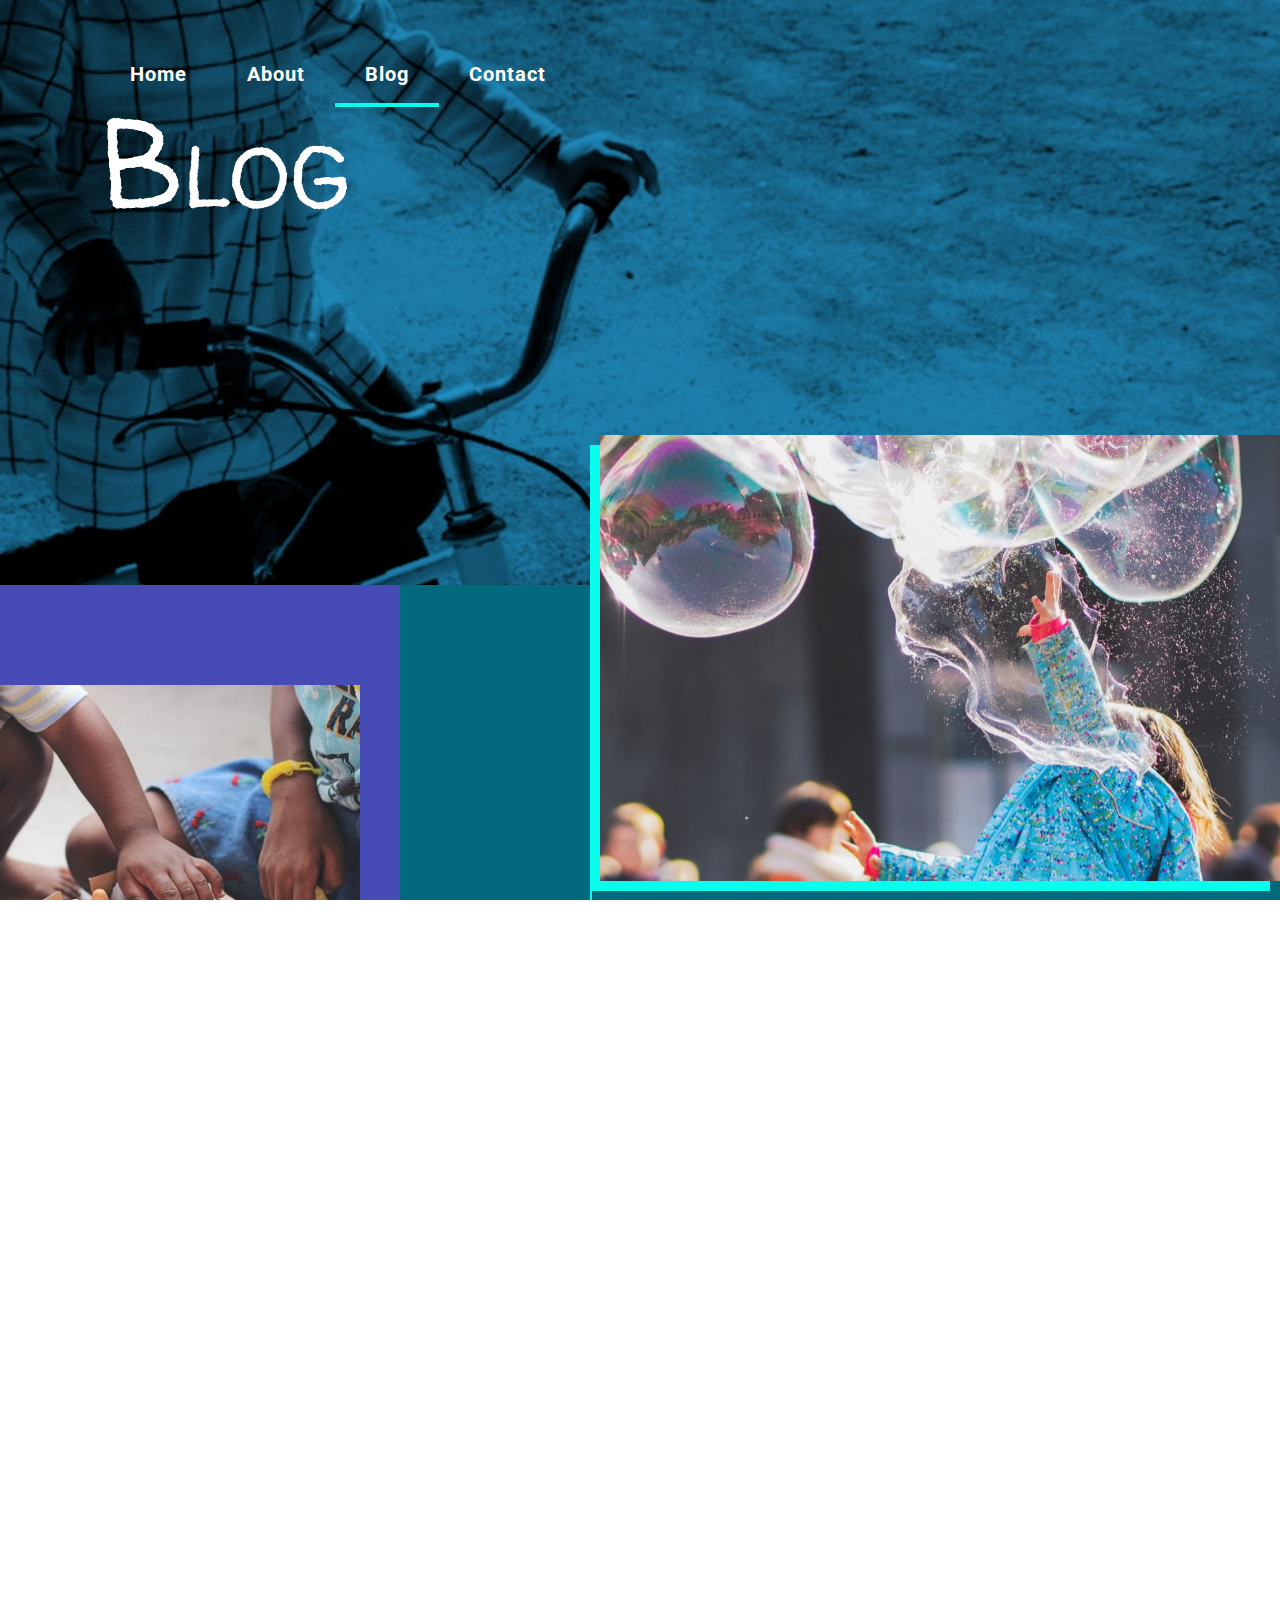
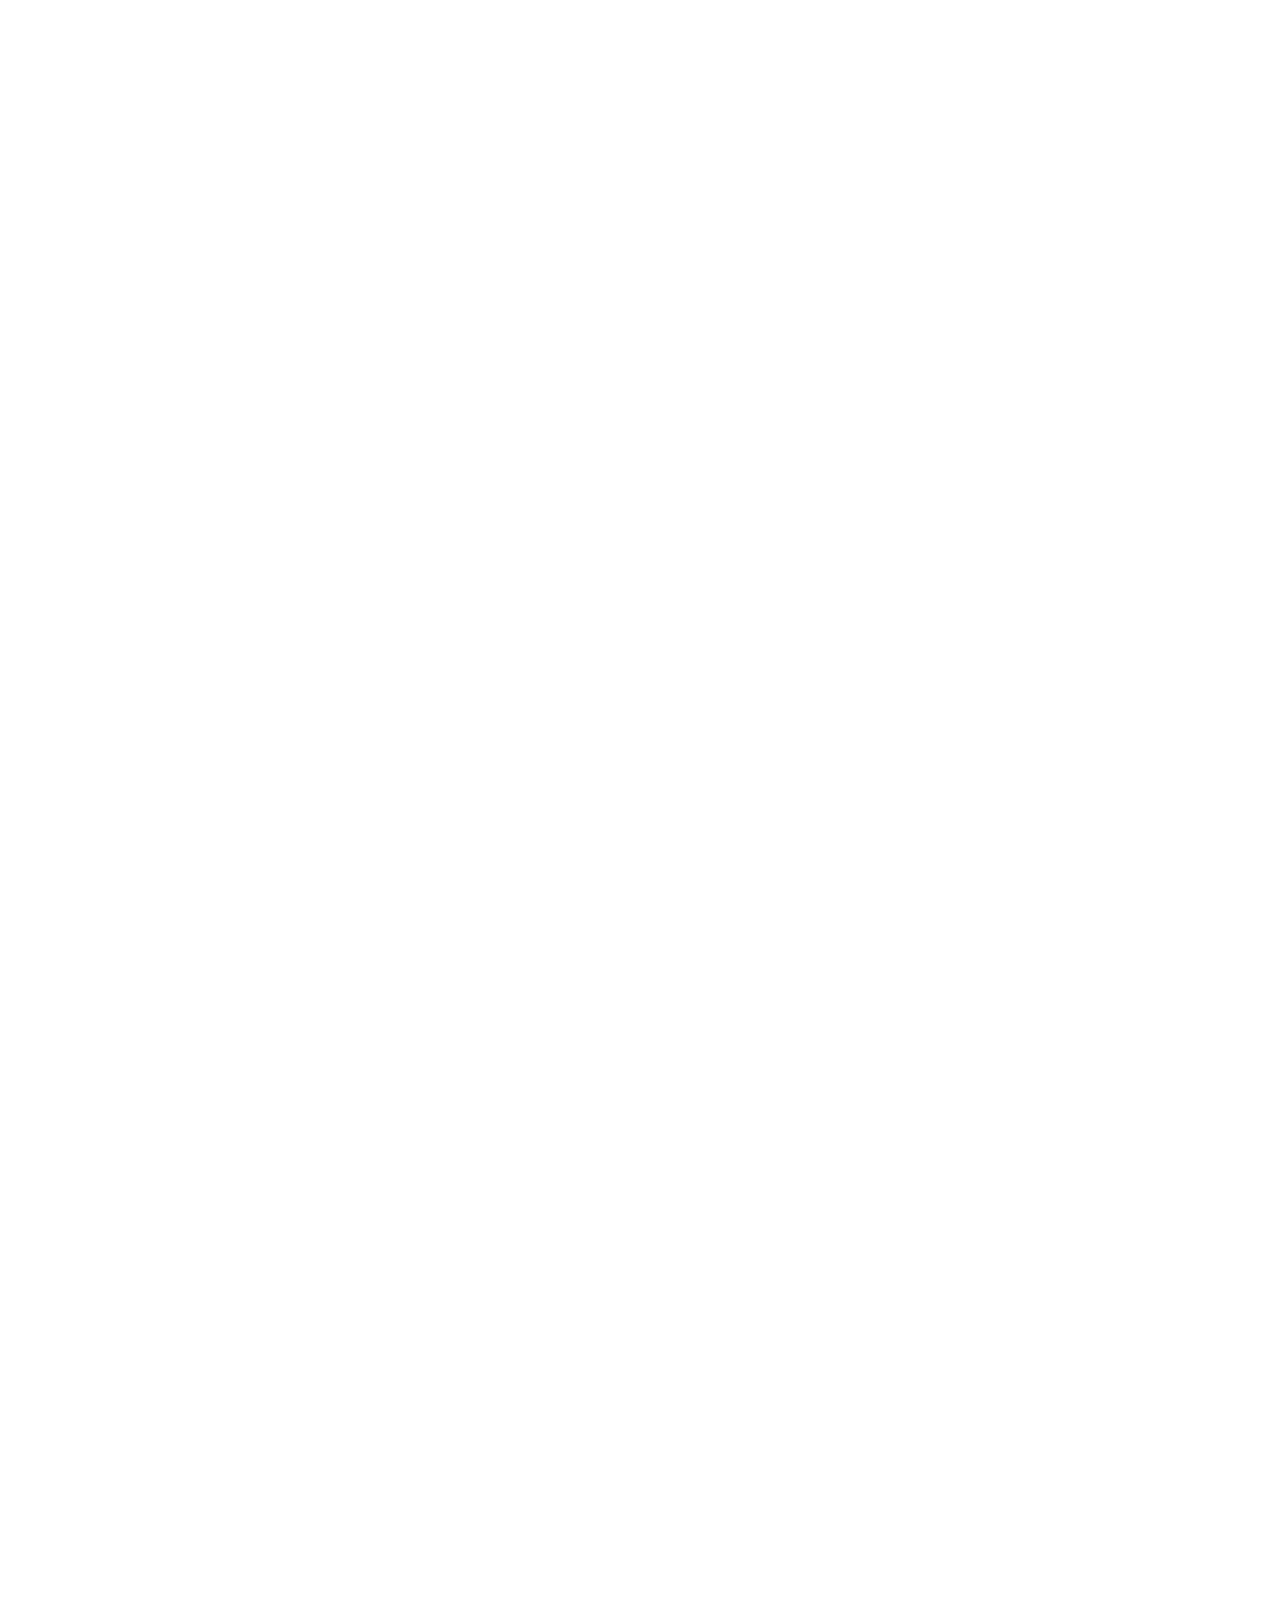
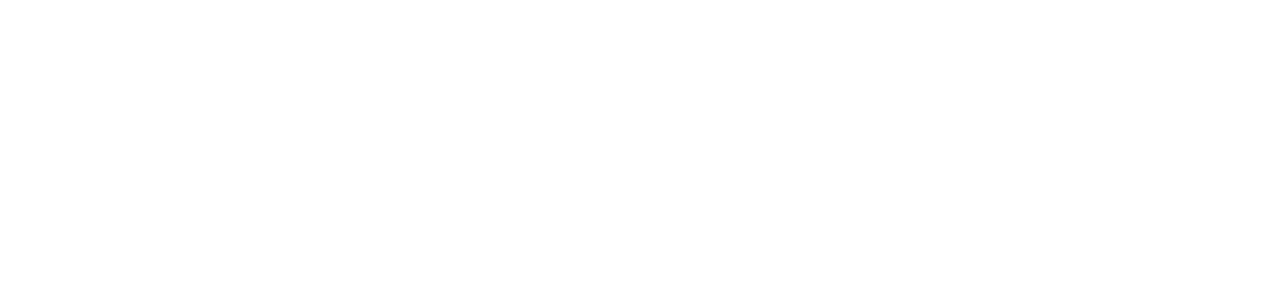
==== commit a6e1fa31: "responsive menu" ====
--- a/blog.html
+++ b/blog.html
@@ -16,7 +16,7 @@
     <header class="blogHeader">
         <div class="wrapper clearfix">
             <nav>
-                <ul>
+                <ul class="menu">
                     <li><a href="index.html">Home</a></li>
                     <li><a href="">About</a></li>
                     <li id="blogLink"><a>Blog</a></li>
--- a/styles/style.css
+++ b/styles/style.css
@@ -279,7 +279,7 @@
   background-image: url("../funplaceAssets/homeHeader.jpg");
   background-size: cover;
   background-position: center;
-  height: 70vh;
+  height: 100vh;
   position: relative;
 }
 
@@ -481,7 +481,6 @@
   content: "";
   display: block;
   margin: 0 auto;
-  width: 100%;
   border-bottom: 4px solid #08FDED;
 }
 
@@ -934,6 +933,15 @@
     font-size: 40px;
   }
 }
+html,
+body {
+  width: 100%;
+  height: 100%;
+  margin: 0px;
+  padding: 0px;
+  overflow-x: hidden;
+}
+
 body {
   color: white;
   font-size: 20px;
@@ -1020,15 +1028,41 @@
 }
 
 nav {
-  float: left;
-}
-
-nav li {
+  position: relative;
+}
+
+nav ul {
+  position: absolute;
+}
+
+nav .menu {
+  display: -webkit-box;
+  display: -ms-flexbox;
+  display: flex;
+  -webkit-box-orient: horizontal;
+  -webkit-box-direction: normal;
+      -ms-flex-direction: row;
+          flex-direction: row;
+}
+
+nav .menuButton {
+  display: none;
+}
+
+nav .menuIcon {
+  padding: 28xp 20px;
+  position: relative;
+  float: right;
+  cursor: pointer;
+  display: none;
+}
+
+nav a {
   display: inline-block;
   border-bottom: 0 solid #08FDED;
 }
 
-nav li::after {
+nav a::after {
   content: "";
   display: block;
   margin: 0 auto;
@@ -1038,7 +1072,8 @@
   transition: 0.2s;
 }
 
-nav li:hover::after {
+nav a:hover::after,
+nav a:focus::after {
   width: 100%;
 }
 
@@ -1119,6 +1154,38 @@
 @media only screen and (max-width: 614px) {
   .wrapper {
     margin: 0;
+    width: 90%;
+  }
+
+  nav .menuIcon {
+    display: block;
+  }
+
+  nav .menu {
+    visibility: hidden;
+    margin-top: 20px;
     width: 100%;
   }
+
+  nav .menu li {
+    -webkit-box-align: center;
+        -ms-flex-align: center;
+            align-items: center;
+  }
+
+  nav .menu a {
+    width: 100%;
+    text-align: center;
+    -webkit-box-align: center;
+        -ms-flex-align: center;
+            align-items: center;
+  }
+
+  nav .menuButton:checked ~ .menu {
+    visibility: initial;
+    -webkit-box-orient: vertical;
+    -webkit-box-direction: normal;
+        -ms-flex-direction: column;
+            flex-direction: column;
+  }
 }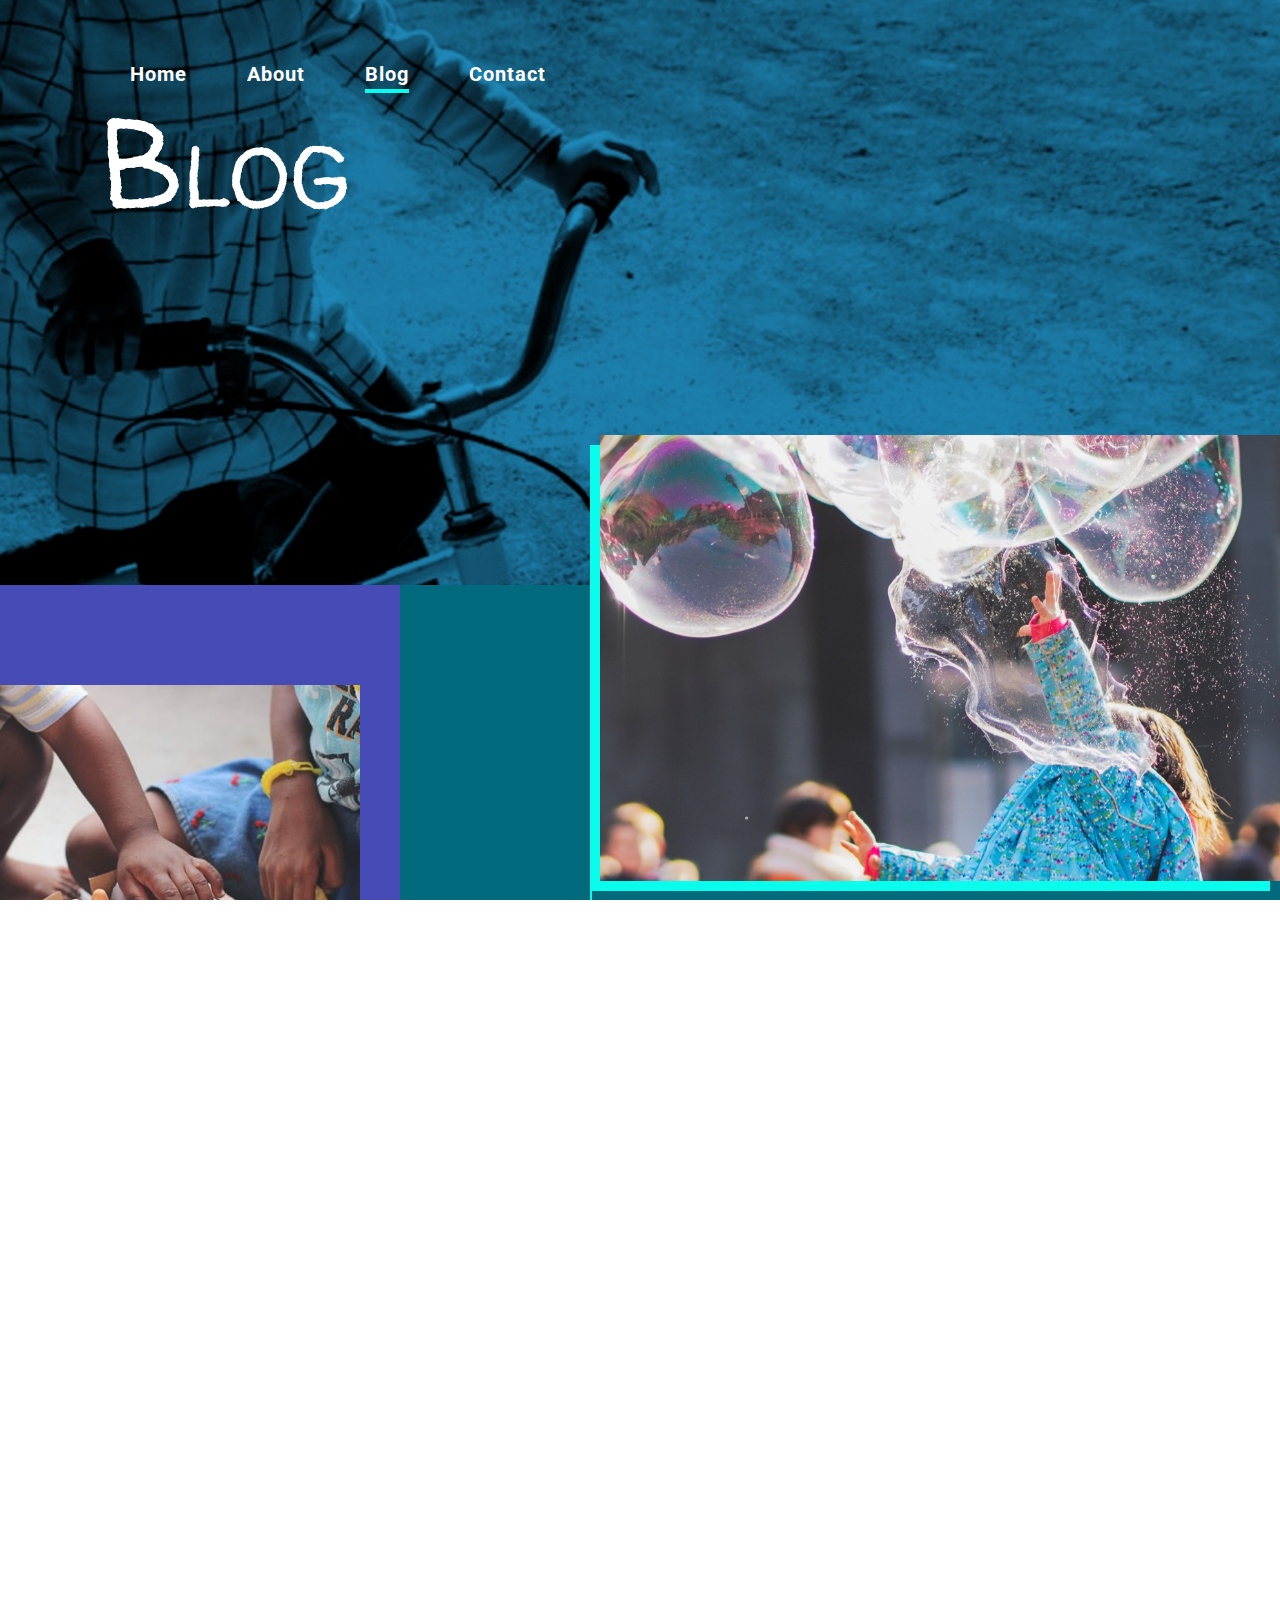
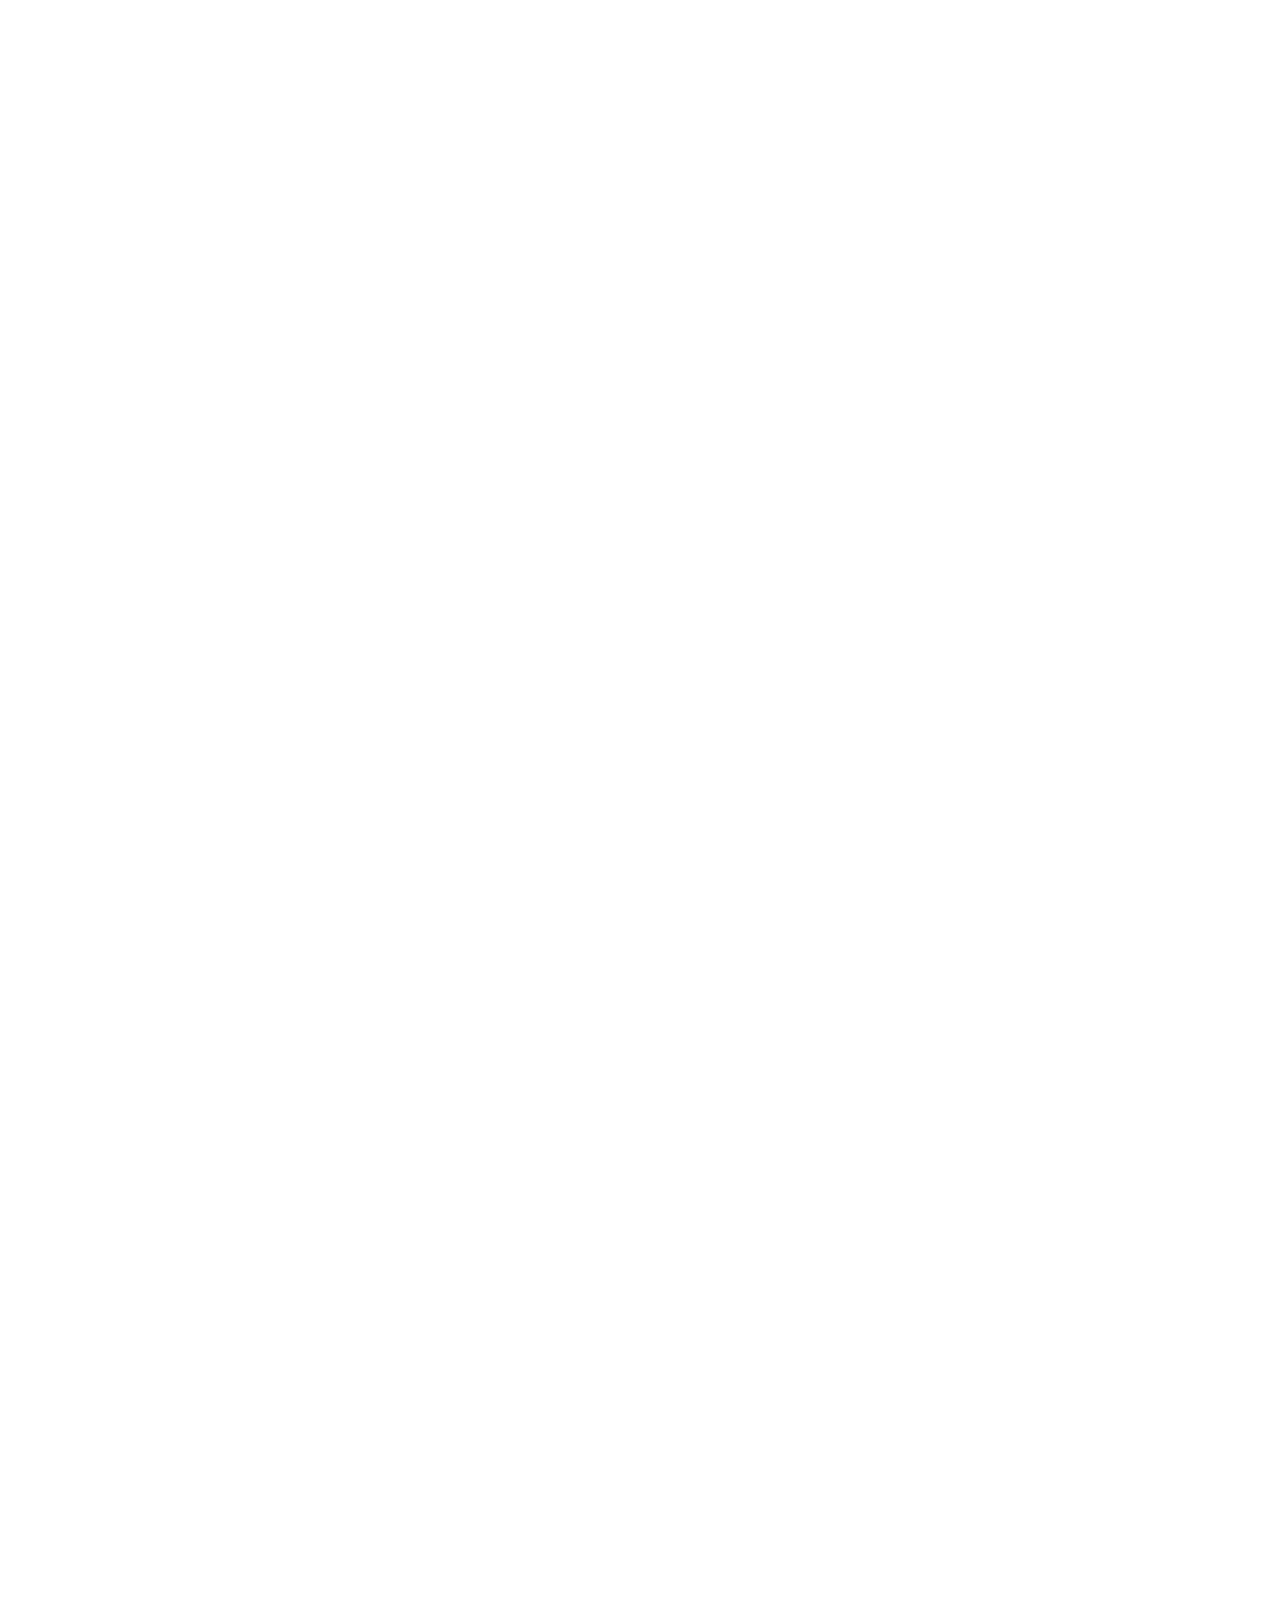
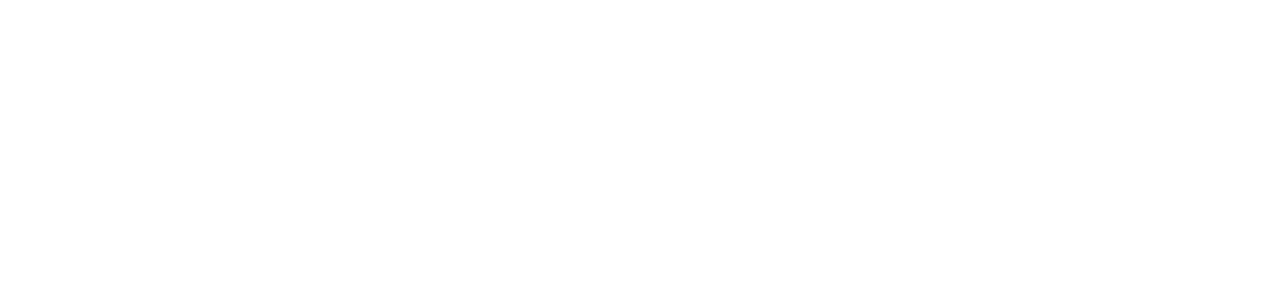
==== commit 8ea02613: "update" ====
--- a/blog.html
+++ b/blog.html
@@ -16,10 +16,12 @@
     <header class="blogHeader">
         <div class="wrapper clearfix">
             <nav>
+                <label class="menuIcon" for="menuButton"><i class="fa fa-bars" aria-hidden="true"></i></label>
+                <input class="menuButton" type="checkbox" id="menuButton"/>
                 <ul class="menu">
                     <li><a href="index.html">Home</a></li>
                     <li><a href="">About</a></li>
-                    <li id="blogLink"><a>Blog</a></li>
+                    <li><a id="blogLink">Blog</a></li>
                     <li><a href="contact.html">Contact</a></li>
                 </ul>
             </nav>
--- a/styles/style.css
+++ b/styles/style.css
@@ -1,4 +1,3 @@
-@charset "UTF-8";
 @import url("https://cdnjs.cloudflare.com/ajax/libs/font-awesome/4.7.0/css/font-awesome.min.css");
 html {
   line-height: 1.15;
@@ -21,7 +20,7 @@
 
 h1 {
   font-size: 2em;
-  margin: 0.67em 0;
+  margin: .67em 0;
 }
 
 figcaption,
@@ -97,11 +96,11 @@
 }
 
 sub {
-  bottom: -0.25em;
+  bottom: -.25em;
 }
 
 sup {
-  top: -0.5em;
+  top: -.5em;
 }
 
 audio,
@@ -166,7 +165,7 @@
 }
 
 fieldset {
-  padding: 0.35em 0.75em 0.625em;
+  padding: .35em .75em .625em;
 }
 
 legend {
@@ -240,7 +239,7 @@
   visibility: hidden;
   display: block;
   font-size: 0;
-  content: "";
+  content: '';
   clear: both;
   height: 0;
 }
@@ -481,6 +480,7 @@
   content: "";
   display: block;
   margin: 0 auto;
+  width: 100%;
   border-bottom: 4px solid #08FDED;
 }
 
@@ -488,30 +488,27 @@
   .homeHeader h1 {
     font-size: 100px;
   }
-
   .homeHeader img {
     width: 50%;
   }
-
   .eventImg img {
     display: none;
   }
-
   .eventText {
     width: 100%;
     text-align: center;
   }
 }
+
 @media only screen and (max-width: 1000px) {
   .homeHeader h1 {
     font-size: 50px;
-    text-align: center;
-  }
-
+    position: absolute;
+    top: -50px;
+  }
   .homeHeader img {
     display: none;
   }
-
   .nav ul {
     display: -webkit-box;
     display: -ms-flexbox;
@@ -521,21 +518,18 @@
         -ms-flex-direction: column;
             flex-direction: column;
   }
-
   .nav li {
     width: 100%;
   }
-
   #imgRight,
-#imgLeft {
+  #imgLeft {
     position: relative;
     width: 100%;
     -webkit-box-shadow: none;
             box-shadow: none;
   }
-
   .intro,
-.intro .wrapper {
+  .intro .wrapper {
     display: -webkit-box;
     display: -ms-flexbox;
     display: flex;
@@ -544,12 +538,10 @@
         -ms-flex-direction: column;
             flex-direction: column;
   }
-
   .textLeft,
-.textRight {
+  .textRight {
     width: 100%;
   }
-
   .gallery ul {
     display: -webkit-box;
     display: -ms-flexbox;
@@ -559,15 +551,14 @@
         -ms-flex-direction: column;
             flex-direction: column;
   }
-
   .gallery li {
     width: 100%;
   }
-
   .gallery li:first-child {
     margin-left: 0;
   }
 }
+
 .blogHeader {
   background-image: url("../funplaceAssets/blogHeader.jpg");
   background-size: cover;
@@ -651,7 +642,7 @@
 }
 
 .post::after {
-  content: "";
+  content: '';
   position: absolute;
   top: 100px;
   right: 0px;
@@ -706,7 +697,7 @@
 
 .recentPosts a {
   color: white;
-  font-family: "Roboto", sans-serif;
+  font-family: 'Roboto', sans-serif;
   padding: 30px 10px;
 }
 
@@ -715,7 +706,7 @@
 }
 
 .recentPosts li::before {
-  content: "•";
+  content: "\2022";
   color: #08FDED;
   font-weight: bold;
   width: 1em;
@@ -769,6 +760,7 @@
     gap: 0;
   }
 }
+
 @media only screen and (max-width: 1025px) {
   .blogMain {
     -webkit-box-orient: vertical;
@@ -776,22 +768,31 @@
         -ms-flex-direction: column;
             flex-direction: column;
   }
-
   .mission img,
-.missionText {
+  .missionText {
     width: 100%;
   }
 }
+
 @media only screen and (max-width: 614px) {
   .rightSection,
-.comments {
+  .comments {
     -ms-flex-wrap: wrap;
         flex-wrap: wrap;
     -ms-flex-pack: distribute;
         justify-content: space-around;
     width: 100%;
   }
-}
+  .rightSection img {
+    position: relative;
+  }
+  .blogHeader h1 {
+    font-size: 50px;
+    position: absolute;
+    top: -50px;
+  }
+}
+
 .contactHeader {
   background-image: url("../funplaceAssets/contactHeader.jpg");
   background-size: cover;
@@ -919,20 +920,20 @@
         -ms-flex-direction: column-reverse;
             flex-direction: column-reverse;
   }
-
   #contactEmail {
     margin: 0;
     padding: 0;
   }
-
   .contactInfo {
     padding-top: 100px;
   }
-
   .contactHeader h1 {
-    font-size: 40px;
-  }
-}
+    font-size: 50px;
+    position: absolute;
+    top: -50px;
+  }
+}
+
 html,
 body {
   width: 100%;
@@ -945,11 +946,11 @@
 body {
   color: white;
   font-size: 20px;
-  font-family: "Walter Turncoat", cursive;
+  font-family: 'Walter Turncoat', cursive;
 }
 
 header nav {
-  font-family: "Roboto", sans-serif;
+  font-family: 'Roboto', sans-serif;
   line-height: 29px;
   letter-spacing: 1px;
   font-weight: 700;
@@ -966,21 +967,21 @@
 
 p {
   margin-bottom: 50px;
-  font-family: "Roboto", sans-serif;
+  font-family: 'Roboto', sans-serif;
   font-weight: 400;
   line-height: 28px;
   letter-spacing: 1px;
 }
 
 .date {
-  font-family: "Roboto", sans-serif;
+  font-family: 'Roboto', sans-serif;
   font-weight: 700;
   margin-bottom: 0;
   font-style: italic;
 }
 
 .title {
-  font-family: "Walter Turncoat", cursive;
+  font-family: 'Walter Turncoat', cursive;
   font-size: 2rem;
   margin: 0;
 }
@@ -1051,6 +1052,7 @@
 
 nav .menuIcon {
   padding: 28xp 20px;
+  font-size: 50px;
   position: relative;
   float: right;
   cursor: pointer;
@@ -1085,7 +1087,7 @@
 }
 
 button {
-  font-family: "Walter Turncoat", cursive;
+  font-family: 'Walter Turncoat', cursive;
   font-size: 1.27rem;
   background-color: #08FDED;
   color: #044779;
@@ -1135,10 +1137,6 @@
   color: white;
 }
 
-::-moz-placeholder {
-  color: white;
-}
-
 :-ms-input-placeholder {
   color: white;
 }
@@ -1156,36 +1154,38 @@
     margin: 0;
     width: 90%;
   }
-
   nav .menuIcon {
     display: block;
   }
-
   nav .menu {
-    visibility: hidden;
-    margin-top: 20px;
+    margin-top: 50px;
     width: 100%;
-  }
-
+    -webkit-box-orient: vertical;
+    -webkit-box-direction: normal;
+        -ms-flex-direction: column;
+            flex-direction: column;
+    display: none;
+  }
+  nav ul {
+    max-height: 0;
+  }
   nav .menu li {
     -webkit-box-align: center;
         -ms-flex-align: center;
             align-items: center;
   }
-
   nav .menu a {
     width: 100%;
     text-align: center;
     -webkit-box-align: center;
         -ms-flex-align: center;
             align-items: center;
-  }
-
+    padding-top: 50px;
+    padding-bottom: 50px;
+  }
   nav .menuButton:checked ~ .menu {
-    visibility: initial;
-    -webkit-box-orient: vertical;
-    -webkit-box-direction: normal;
-        -ms-flex-direction: column;
-            flex-direction: column;
-  }
-}+    display: -webkit-box;
+    display: -ms-flexbox;
+    display: flex;
+  }
+}
